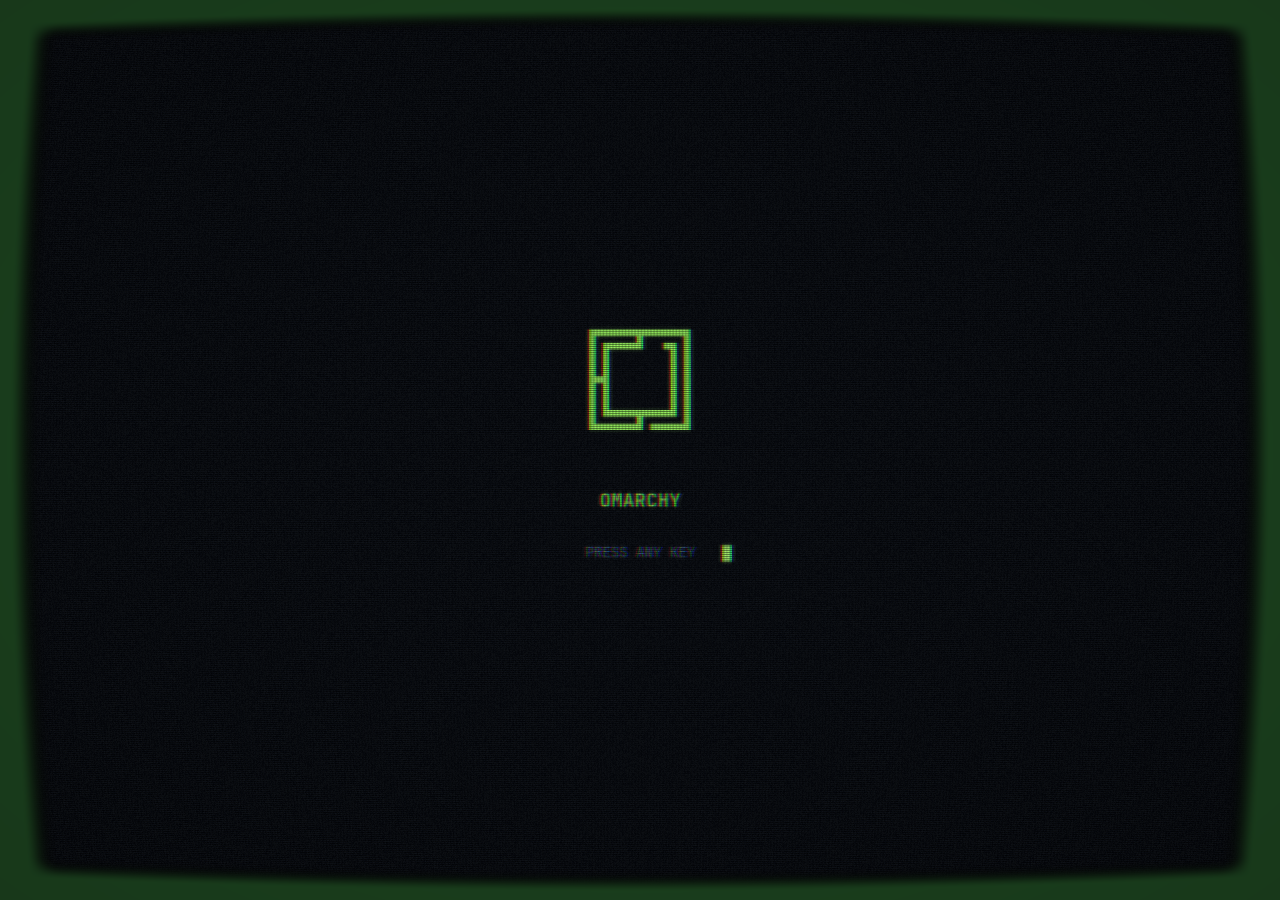
==== index.html @ 2f9d1780 "initial" ====
<!DOCTYPE html>
<!--
  Omarchy CRT boot experiment
  WASM will not load from file:// — serve this folder:

    python3 -m http.server 8765

  then open http://localhost:8765
  Space / click once to boot. Links go to omarchy.org.
-->
<html lang="en">
<head>
  <meta charset="utf-8">
  <meta name="viewport" content="width=device-width, initial-scale=1">
  <title>Omarchy — boot</title>
  <link rel="icon" href="favicon.png">
  <style>
    @font-face {
      font-family: "JetBrains Mono";
      src: url("JetBrainsMono-Regular.woff2") format("woff2");
      font-weight: 400;
      font-display: block;
    }
    @font-face {
      font-family: "JetBrains Mono";
      src: url("JetBrainsMono-Bold.woff2") format("woff2");
      font-weight: 700;
      font-display: block;
    }
    html, body {
      margin: 0;
      height: 100%;
      background: #05060a;
      overflow: hidden;
      font-family: "JetBrains Mono", ui-monospace, monospace;
    }
    canvas#crt {
      display: block;
      width: 100%;
      height: 100%;
      cursor: pointer;
    }
    canvas#crt.is-ready {
      cursor: default;
    }
    canvas#crt.is-hot {
      cursor: pointer;
    }
    canvas#crt.is-watching {
      pointer-events: none;
    }
    #tube {
      position: absolute;
      border: 0;
      z-index: 0;
      display: none;
      background: #000;
    }
    body {
      position: relative;
    }
    canvas#crt {
      position: absolute;
      inset: 0;
      z-index: 1;
    }
    #offscreen {
      position: absolute;
      width: 972px;
      height: 240px;
      left: -9999px;
      top: 0;
      overflow: hidden;
    }
    #a11y {
      position: absolute;
      width: 1px;
      height: 1px;
      overflow: hidden;
      clip: rect(0 0 0 0);
    }
    #back {
      display: none;
      position: absolute;
      z-index: 3;
      margin: 0;
      padding: 0;
      border: 0;
      background: none;
      opacity: 0;
      cursor: pointer;
    }
    #back.is-on {
      display: block;
    }
  </style>
</head>
<body>
  <iframe id="tube" title="Omarchy video" allow="autoplay; encrypted-media; picture-in-picture" allowfullscreen></iframe>
  <canvas id="crt"></canvas>
  <button id="back" type="button" aria-label="back"></button>
  <div id="offscreen"><canvas id="etch"></canvas></div>
  <nav id="a11y" aria-label="Omarchy">
    <a href="https://omarchy.org/news/2026/08/omacom-foundation-launches-with-8-million">Omacom Foundation launches with $10 million</a>
    <a href="https://dhh.dk">DHH</a>
    <a href="https://omarchy.org/manual/">manual/</a>
    <a href="https://iso.omarchy.org/omarchy-4.0.1.iso">iso</a>
    <a href="https://omarchyplugins.com/">plugins/</a>
    <a href="https://github.com/omacom/omarchy">github</a>
    <a href="https://omarchy.org/security/">security/</a>
    <a href="https://omarchy.org/news/">news/</a>
    <a href="https://omarchy.org/teams/">teams/</a>
    <a href="https://omarchy.org/patrons/">patrons/</a>
    <a href="https://omarchy.org/sponsorships/">sponsorships/</a>
    <a href="https://omarchy.org/air/">air/</a>
    <a href="https://discord.gg/tXFUdasqhY">discord</a>
    <a href="https://omarchy.org/meetups/">meetups/</a>
    <a href="https://omarchy.org/workstations/">workstations/</a>
    <a href="https://supply.37signals.com/collections/omarchy">merch</a>
    <a href="https://www.youtube.com/watch?v=F7fe9pa8OeE">intro.mp4</a>
    <a href="https://www.youtube.com/watch?v=9SDkU5VDQEQ">networkchuck.mp4</a>
    <a href="mailto:david@omarchy.org">david@omarchy.org</a>
    <a href="https://37signals.com">37signals</a>
    <a href="https://basecamp.com">basecamp</a>
    <a href="https://hey.com">hey</a>
    <a href="https://www.cloudflare.com">cloudflare</a>
  </nav>
  <script type="module">
    const GREEN = "#9ece6a";
    const MATRIX = "#00ff41";
    const CYAN = "#7dcfff";
    const PAPER = "#c0caf5";
    const DIM = "#565f89";
    const BG = "#0b0d14";
    const ETCH_W = 972;
    const ETCH_H = 240;

    const WORDMARK = [
      "                 ▄▄▄",
      " ▄█████▄    ▄███████████▄    ▄███████   ▄███████   ▄███████   ▄█   █▄    ▄█   █▄",
      "███   ███  ███   ███   ███  ███   ███  ███   ███  ███   ███  ███   ███  ███   ███",
      "███   ███  ███   ███   ███  ███   ███  ███   ███  ███   █▀   ███   ███  ███   ███",
      "███   ███  ███   ███   ███ ▄███▄▄▄███ ▄███▄▄▄██▀  ███       ▄███▄▄▄███▄ ███▄▄▄███",
      "███   ███  ███   ███   ███ ▀███▀▀▀███ ▀███▀▀▀▀    ███      ▀▀███▀▀▀███  ▀▀▀▀▀▀███",
      "███   ███  ███   ███   ███  ███   ███ ██████████  ███   █▄   ███   ███  ▄██   ███",
      "███   ███  ███   ███   ███  ███   ███  ███   ███  ███   ███  ███   ███  ███   ███",
      " ▀█████▀    ▀█   ███   █▀   ███   █▀   ███   ███  ███████▀   ███   █▀    ▀█████▀",
      "                                       ███   █▀",
    ].join("\n");

    const POST_LINES = [
      { text: "OmarchyBIOS 4.01  /  Omacom Energy Star Ally", color: GREEN },
      { text: "Copyright (C) 2026 Omacom Foundation", color: DIM },
      { text: "", color: GREEN },
      { text: "CPU  Hyprland tiling core            120Hz", color: PAPER },
      { text: "MEM  counting...", color: PAPER, mem: true },
      { text: "VGA  Tokyo Night phosphor", color: PAPER },
      { text: "ROM  laseretch.wasm                  OK", color: CYAN },
      { text: "DSK  omarchy-4.0.1.iso               OK", color: PAPER },
    ];

    // Site order, ls spelling: directories get a trailing slash.
    const LINKS = [
      { name: "manual/", href: "https://omarchy.org/manual/" },
      { name: "iso", href: "https://iso.omarchy.org/omarchy-4.0.1.iso" },
      { name: "plugins/", href: "https://omarchyplugins.com/" },
      { name: "github", href: "https://github.com/omacom/omarchy" },
      { name: "security/", href: "https://omarchy.org/security/" },
      { name: "news/", href: "https://omarchy.org/news/" },
      { name: "teams/", href: "https://omarchy.org/teams/" },
      { name: "patrons/", href: "https://omarchy.org/patrons/" },
      { name: "sponsorships/", href: "https://omarchy.org/sponsorships/" },
      { name: "air/", href: "https://omarchy.org/air/" },
      { name: "discord", href: "https://discord.gg/tXFUdasqhY" },
      { name: "meetups/", href: "https://omarchy.org/meetups/" },
      { name: "workstations/", href: "https://omarchy.org/workstations/" },
      { name: "merch", href: "https://supply.37signals.com/collections/omarchy" },
    ];

    const FOOT = [
      { name: "david@omarchy.org", href: "mailto:david@omarchy.org" },
      { name: "37signals", href: "https://37signals.com" },
      { name: "basecamp", href: "https://basecamp.com" },
      { name: "hey", href: "https://hey.com" },
      { name: "cloudflare", href: "https://www.cloudflare.com" },
    ];

    const NEWS = {
      name: "# omacom-foundation.txt",
      href: "https://omarchy.org/news/2026/08/omacom-foundation-launches-with-8-million",
    };
    const DHH = { name: "dhh", href: "https://dhh.dk" };

    const VIDEOS = [
      {
        name: "intro.mp4",
        youtube: "F7fe9pa8OeE",
        title: "Omarchy introduction",
        poster: "video/omarchy-quattro.webp",
      },
      {
        name: "networkchuck.mp4",
        youtube: "9SDkU5VDQEQ",
        title: "You need to switch to Linux RIGHT NOW!!",
        poster: "video/networkchuck.webp",
      },
    ];

    const crtCanvas = document.getElementById("crt");
    const tube = document.getElementById("tube");
    const backBtn = document.getElementById("back");
    const etchCanvas = document.getElementById("etch");
    const scene = document.createElement("canvas");
    scene.width = 960;
    scene.height = 720;
    const ctx = scene.getContext("2d");

    const gl = crtCanvas.getContext("webgl2", { antialias: false, alpha: true, premultipliedAlpha: false });
    if (!gl) throw new Error("WebGL2 is required for this experiment");

    const logo = new Image();
    logo.src = "favicon.png";

    let wasmBytes = null;
    let CanvasPlayback = null;
    let playback = null;
    let etchReady = false;
    let etchStarted = false;
    let etchDone = false;
    let assetsReady = false;
    let audio = null;
    let logoBeeped = false;
    let menuLive = false;
    let hover = null;
    let hits = [];
    let markBottom = 0;
    let playing = null;
    let backHot = false;
    const posters = {};
    for (const vid of VIDEOS) {
      const img = new Image();
      img.src = vid.poster;
      posters[vid.name] = img;
    }
    const mouse = { x: -1, y: -1 };

    const boot = {
      started: false,
      t0: 0,
      mem: 0,
      postLines: 0,
      lastBeepLine: -1,
    };

    function now() {
      return performance.now() / 1000;
    }

    function bootTime() {
      return boot.started ? now() - boot.t0 : -1;
    }

    function lerp(a, b, t) {
      return a + (b - a) * t;
    }

    function clamp(v, a, b) {
      return Math.max(a, Math.min(b, v));
    }

    function ease(t) {
      return t * t * (3 - 2 * t);
    }

    function beep(freq, dur, gain = 0.035) {
      if (!audio) return;
      const t = audio.currentTime;
      const osc = audio.createOscillator();
      const amp = audio.createGain();
      osc.type = "square";
      osc.frequency.value = freq;
      amp.gain.setValueAtTime(gain, t);
      amp.gain.exponentialRampToValueAtTime(0.0001, t + dur);
      osc.connect(amp).connect(audio.destination);
      osc.start(t);
      osc.stop(t + dur);
    }

    // Old shader used 1.18 / 1.22 zoom (~8–9% inset). Pull that in by ~25px
    // on a typical desktop, and keep a floor so phones don't clip the curve.
    function crtZoom() {
      const w = Math.max(1, crtCanvas.clientWidth);
      const h = Math.max(1, crtCanvas.clientHeight);
      const mx = clamp(16 / w, 0.018, 0.04);
      const my = clamp(14 / h, 0.02, 0.048);
      return {
        zx: 1 / (1 - 2 * mx),
        zy: 1 / (1 - 2 * my),
        barrel: h < 480 ? 0.11 : 0.14,
      };
    }

    function fitScene() {
      const cw = Math.max(1, crtCanvas.clientWidth);
      const ch = Math.max(1, crtCanvas.clientHeight);
      const aspect = cw / ch;
      let w;
      let h;
      if (aspect >= 1.35) {
        h = clamp(ch, 390, 820);
        w = Math.round(h * aspect);
        if (w > 1520) {
          w = 1520;
          h = Math.round(w / aspect);
        }
      } else if (aspect <= 0.82) {
        w = clamp(cw, 360, 760);
        h = Math.round(w / aspect);
        if (h > 1400) {
          h = 1400;
          w = Math.round(h * aspect);
        }
      } else {
        w = 960;
        h = Math.round(w / aspect);
      }
      w = Math.max(360, Math.round(w));
      h = Math.max(360, Math.round(h));
      if (scene.width !== w || scene.height !== h) {
        scene.width = w;
        scene.height = h;
      }
    }

    function screenToScene(clientX, clientY) {
      const rect = crtCanvas.getBoundingClientRect();
      const uvx = (clientX - rect.left) / rect.width;
      const uvy = (clientY - rect.top) / rect.height;
      const z = crtZoom();
      let px = (uvx - 0.5) * z.zx;
      let py = (uvy - 0.5) * z.zy;
      const r2 = px * px + py * py;
      px *= 1 + z.barrel * r2;
      py *= 1 + z.barrel * r2;
      const sx = px + 0.5;
      const sy = py + 0.5;
      if (sx < 0 || sx > 1 || sy < 0 || sy > 1) return null;
      return { x: sx * scene.width, y: sy * scene.height };
    }

    function hitAt(pt) {
      if (!pt || !menuLive) return null;
      for (const item of hits) {
        if (pt.x >= item.x && pt.x <= item.x + item.w && pt.y >= item.y && pt.y <= item.y + item.h) {
          return item;
        }
      }
      return null;
    }

    async function loadCanvasPlayback() {
      const url = new URL("./wte/wte-canvas.js", import.meta.url);
      const response = await fetch(url);
      const source = await response.text();
      const spec = source.match(/from["'](\.\/assets\/playback-[A-Za-z0-9_-]+\.js)["']/);
      const mod = await import(new URL(spec[1], response.url).href);
      for (const value of Object.values(mod)) {
        if (typeof value === "function" && value.prototype?.restart && value.prototype?.stop) {
          return value;
        }
      }
      throw new Error("CanvasPlayback not found");
    }

    async function loadAssets() {
      const [bytes, Playback] = await Promise.all([
        fetch("./wte/laseretch.wasm").then((r) => {
          if (!r.ok) throw new Error("wasm " + r.status);
          return r.arrayBuffer();
        }),
        loadCanvasPlayback(),
        document.fonts.ready.catch(() => {}),
        logo.decode().catch(() => {}),
      ]);
      wasmBytes = bytes;
      CanvasPlayback = Playback;
      assetsReady = true;
    }

    function startEtch() {
      if (etchStarted || !CanvasPlayback) return;
      etchStarted = true;
      playback = new CanvasPlayback({
        canvas: etchCanvas,
        width: () => ETCH_W,
        height: () => ETCH_H,
        connected: () => true,
        input: () => WORDMARK,
        effect: () => "laseretch",
        wasmUrl: () => wasmBytes,
        onFinished() {
          etchDone = true;
        },
        frameRate: () => 120,
      });
      playback.restart().then(() => {
        etchReady = true;
      }).catch(() => {
        etchDone = true;
      });
    }

    function startBoot() {
      if (!assetsReady || boot.started) return;
      if (!audio) audio = new AudioContext();
      audio.resume();
      boot.started = true;
      boot.t0 = now();
      boot.mem = 0;
      boot.postLines = 0;
      boot.lastBeepLine = -1;
      beep(90, 0.09, 0.05);
      setTimeout(() => beep(55, 0.12, 0.03), 80);
    }

    function drawBlockCursor(afterX, midY, fontPx) {
      if (Math.floor(now() * 2) % 2 !== 0) return;
      const bw = Math.max(7, Math.round(fontPx * 0.58));
      const bh = Math.max(10, Math.round(fontPx * 0.9));
      ctx.fillRect(afterX + 3, midY - bh * 0.5, bw, bh);
    }

    function sameHit(a, b) {
      return a && b && a.name === b.name && a.href === b.href && a.youtube === b.youtube && a.action === b.action;
    }

    function placeTube() {
      const z = crtZoom();
      const w = crtCanvas.clientWidth;
      const h = crtCanvas.clientHeight;
      const iw = w / z.zx;
      const ih = h / z.zy;
      const left = (w - iw) / 2;
      const top = (h - ih) / 2;
      tube.style.left = `${left}px`;
      tube.style.top = `${top}px`;
      tube.style.width = `${iw}px`;
      tube.style.height = `${ih}px`;
      // Invisible hit target over the canvas-drawn "omarchy $ back" prompt.
      backBtn.style.left = `${left + iw * 0.07}px`;
      backBtn.style.top = `${top + ih * 0.012}px`;
      backBtn.style.width = `${Math.min(iw * 0.4, 260)}px`;
      backBtn.style.height = `${ih * 0.075}px`;
    }

    function playVideo(item) {
      playing = item;
      placeTube();
      tube.src = `https://www.youtube-nocookie.com/embed/${encodeURIComponent(item.youtube)}?autoplay=1&rel=0&modestbranding=1&playsinline=1`;
      tube.style.display = "block";
      backBtn.classList.add("is-on");
      crtCanvas.classList.add("is-watching");
      beep(660, 0.05, 0.03);
    }

    function stopVideo() {
      if (!playing) return;
      playing = null;
      tube.src = "";
      tube.style.display = "none";
      backBtn.classList.remove("is-on");
      backHot = false;
      crtCanvas.classList.remove("is-watching");
    }

    function activate(item) {
      if (!item) return;
      if (item.youtube) {
        playVideo(item);
        return;
      }
      if (item.href) window.location.href = item.href;
    }

    function drawGate() {
      const w = scene.width;
      const h = scene.height;
      ctx.fillStyle = BG;
      ctx.fillRect(0, 0, w, h);
      ctx.textAlign = "center";
      ctx.textBaseline = "middle";
      if (logo.complete && logo.naturalWidth) {
        const s = Math.min(96, h * 0.16);
        ctx.drawImage(logo, (w - s) / 2, h * 0.36, s, s);
      }
      ctx.fillStyle = GREEN;
      ctx.font = "700 18px 'JetBrains Mono', monospace";
      ctx.fillText("OMARCHY", w / 2, h * 0.56);
      ctx.fillStyle = DIM;
      ctx.font = "400 14px 'JetBrains Mono', monospace";
      ctx.fillText(assetsReady ? "PRESS ANY KEY" : "LOADING ROM…", w / 2, h * 0.62);
      if (assetsReady && Math.floor(now() * 2) % 2 === 0) {
        ctx.fillStyle = GREEN;
        ctx.fillRect(w / 2 + 78, h * 0.62 - 8, 9, 16);
      }
    }

    function drawPost(t) {
      const start = 0.45;
      const shown = clamp(Math.floor((t - start) / 0.18) + 1, 0, POST_LINES.length);
      boot.postLines = shown;
      if (shown > 0 && shown !== boot.lastBeepLine) {
        boot.lastBeepLine = shown;
        beep(1400 + shown * 40, 0.025, 0.02);
      }

      if (shown >= 5) {
        boot.mem = Math.min(65536, Math.floor((t - start - 0.18 * 4) * 90000));
        if (boot.mem < 0) boot.mem = 0;
      }

      const fade = 1 - ease(clamp((t - 1.75) / 0.28, 0, 1));
      if (fade <= 0) return;

      ctx.save();
      ctx.globalAlpha = fade;
      ctx.textAlign = "left";
      ctx.textBaseline = "top";
      ctx.font = "400 16px 'JetBrains Mono', monospace";
      let y = scene.height * 0.08;
      for (let i = 0; i < shown; i++) {
        const line = POST_LINES[i];
        let text = line.text;
        if (line.mem) {
          const k = String(boot.mem).padStart(5, "0");
          text = boot.mem >= 65536 ? "MEM  65536K OK" : `MEM  ${k}K`;
        }
        ctx.fillStyle = line.color;
        ctx.fillText(text, scene.width * 0.07, y);
        y += 26;
      }
      ctx.restore();
    }

    function drawLogo(t) {
      if (!logo.complete || !logo.naturalWidth) return;
      const w = scene.width;
      const h = scene.height;
      const short = h < 540;
      const appear = clamp((t - 2.2) / 1.45, 0, 1);
      if (appear <= 0) return;
      if (appear > 0 && !logoBeeped) {
        logoBeeped = true;
        beep(520, 0.08, 0.04);
      }

      const up = ease(clamp((t - 4.0) / 0.5, 0, 1));
      const settle = ease(clamp((t - 6.9) / 0.55, 0, 1));
      const size = lerp(lerp(Math.min(268, h * 0.38), short ? 64 : 100, up), short ? 44 : 68, settle);
      const cx = w / 2;
      const cy = lerp(lerp(h * 0.46, h * 0.22, up), h * (short ? 0.09 : 0.1), settle);
      const x = cx - size / 2;
      const y = cy - size / 2;

      ctx.save();
      const bands = Math.ceil(size / 8);
      const revealed = Math.ceil(bands * ease(appear));
      ctx.beginPath();
      ctx.rect(x, y, size, revealed * 8);
      ctx.clip();
      ctx.drawImage(logo, x, y, size, size);
      ctx.restore();

      if (appear < 1) {
        const beamY = y + revealed * 8;
        ctx.fillStyle = "rgba(158, 206, 106, 0.85)";
        ctx.fillRect(x, beamY - 2, size, 3);
        ctx.fillStyle = "rgba(125, 207, 255, 0.25)";
        ctx.fillRect(x, beamY - 6, size, 10);
      }
    }

    function drawEtch(t) {
      if (t < 4.15) return;
      if (!etchStarted) startEtch();
      const fade = ease(clamp((t - 4.2) / 0.35, 0, 1));
      if (fade <= 0) return;

      const w = scene.width;
      const h = scene.height;
      const short = h < 540;
      const settle = ease(clamp((t - 6.9) / 0.55, 0, 1));
      const markW = lerp(Math.min(880, w * 0.92), Math.min(w * (short ? 0.64 : 0.7), short ? 480 : 620), settle);
      const markH = (markW / ETCH_W) * ETCH_H;
      const x = (w - markW) / 2;
      const y = lerp(h * 0.34, h * (short ? 0.13 : 0.155), settle);
      markBottom = y + markH;

      ctx.save();
      ctx.globalAlpha = fade;
      ctx.globalCompositeOperation = "screen";
      if (etchReady) {
        ctx.drawImage(etchCanvas, x, y, markW, markH);
      } else if (etchDone) {
        ctx.fillStyle = GREEN;
        ctx.font = "400 11px 'JetBrains Mono', monospace";
        ctx.textAlign = "left";
        ctx.textBaseline = "top";
        const lines = WORDMARK.split("\n");
        for (let i = 0; i < lines.length; i++) {
          ctx.fillText(lines[i], w * 0.06, y + i * 16);
        }
      }
      ctx.restore();

      if (t > 6.9 && !menuLive) {
        menuLive = true;
        beep(880, 0.07, 0.03);
        setTimeout(() => beep(1175, 0.12, 0.03), 90);
        crtCanvas.classList.add("is-ready");
      }
    }

    function layoutListing() {
      const w = scene.width;
      const h = scene.height;
      const short = h < 540;
      const wide = w / h > 1.55;
      const files = LINKS;
      const cols = short && wide ? 5 : w < 560 ? 2 : w < 900 ? 3 : 4;
      const rows = Math.ceil(files.length / cols);
      const font = short ? 13 : 16;
      const rowH = short ? 20 : 26;
      const top = Math.max(markBottom + (short ? 26 : 38), h * (short ? 0.5 : 0.48));
      const left = w * 0.08;
      const colW = (w * 0.84) / cols;
      const items = [];

      // ls is column-major
      for (let i = 0; i < files.length; i++) {
        const col = Math.floor(i / rows);
        const row = i % rows;
        if (col >= cols) continue;
        items.push({
          ...files[i],
          x: left + col * colW,
          y: top + row * rowH,
          w: colW,
          h: rowH,
          font,
          kind: "ls",
        });
      }

      const newsFont = short ? 12 : 13;
      ctx.font = `${newsFont}px "JetBrains Mono", monospace`;
      items.push({
        ...NEWS,
        x: w * 0.08,
        y: h * 0.035,
        w: ctx.measureText(NEWS.name).width + 16,
        h: 22,
        font: newsFont,
        kind: "news",
      });

      const footY = h - (short ? 28 : 36);
      const footFont = short ? 11 : 12;
      ctx.font = `${footFont}px "JetBrains Mono", monospace`;
      let fx = w * 0.08;
      for (const item of FOOT) {
        const tw = ctx.measureText(item.name).width + 16;
        items.push({
          ...item,
          x: fx,
          y: footY,
          w: tw,
          h: 18,
          font: footFont,
          kind: "foot",
        });
        fx += tw;
      }

      const tagFont = short ? 13 : 15;
      const tagMid = top - (short ? 36 : 44);
      const tagH = short ? 20 : 22;
      ctx.font = `${tagFont}px "JetBrains Mono", monospace`;
      const prefixW = ctx.measureText("Beautiful, Fun & Opinionated Linux by ").width;
      items.push({
        ...DHH,
        x: w * 0.08 + prefixW,
        y: tagMid - tagH * 0.5,
        w: ctx.measureText("dhh").width + 16,
        h: tagH,
        font: tagFont,
        kind: "tag",
      });

      const listBottom = top + rows * rowH;
      const footReserve = short ? 40 : 48;
      const thumbGap = short ? 10 : 16;
      const labelH = short ? 16 : 20;
      let thumbH = h - footReserve - listBottom - thumbGap - labelH - 8;
      thumbH = clamp(thumbH, short ? 52 : 70, short ? 108 : 148);
      let thumbW = thumbH * (16 / 9);
      if (thumbW * 2 + 18 > w * 0.84) {
        thumbW = (w * 0.84 - 18) / 2;
        thumbH = thumbW * (9 / 16);
      }
      const thumbsX = (w - (thumbW * 2 + 18)) / 2;
      const thumbsY = listBottom + thumbGap;
      for (let i = 0; i < VIDEOS.length; i++) {
        items.push({
          ...VIDEOS[i],
          x: thumbsX + i * (thumbW + 18),
          y: thumbsY,
          w: thumbW,
          h: thumbH + labelH,
          thumbH,
          font: short ? 12 : 14,
          kind: "thumb",
        });
      }

      return { items, top, font, short };
    }

    function drawListing(t) {
      const fade = ease(clamp((t - 6.95) / 0.45, 0, 1));
      if (fade <= 0) {
        hits = [];
        return;
      }
      const layout = layoutListing();
      hits = layout.items;
      const w = scene.width;

      ctx.save();
      ctx.globalAlpha = fade;

      ctx.fillStyle = DIM;
      ctx.font = `${layout.font}px "JetBrains Mono", monospace`;
      ctx.textAlign = "left";
      ctx.textBaseline = "middle";
      ctx.fillText("omarchy $ ls", w * 0.08, layout.top - (layout.short ? 18 : 22));

      ctx.fillStyle = PAPER;
      ctx.font = `${layout.short ? 13 : 15}px "JetBrains Mono", monospace`;
      ctx.fillText("Beautiful, Fun & Opinionated Linux by ", w * 0.08, layout.top - (layout.short ? 36 : 44));

      for (const item of layout.items) {
        const on = sameHit(hover, item);
        if (item.kind === "ls") {
          ctx.font = `${item.font}px "JetBrains Mono", monospace`;
          ctx.textBaseline = "middle";
          if (on) {
            ctx.fillStyle = "rgba(0, 255, 65, 0.12)";
            ctx.fillRect(item.x - 6, item.y, item.w, item.h);
            ctx.fillStyle = MATRIX;
            ctx.fillText("> " + item.name, item.x, item.y + item.h * 0.5);
          } else {
            ctx.fillStyle = GREEN;
            ctx.fillText("  " + item.name, item.x, item.y + item.h * 0.5);
          }
        } else if (item.kind === "news") {
          ctx.font = `${item.font}px "JetBrains Mono", monospace`;
          ctx.textBaseline = "middle";
          ctx.fillStyle = on ? MATRIX : CYAN;
          ctx.fillText(item.name, item.x, item.y + item.h * 0.5);
          if (on) drawBlockCursor(item.x + ctx.measureText(item.name).width, item.y + item.h * 0.5, item.font);
        } else if (item.kind === "tag") {
          ctx.font = `${item.font}px "JetBrains Mono", monospace`;
          ctx.textBaseline = "middle";
          ctx.fillStyle = on ? MATRIX : CYAN;
          ctx.fillText("dhh", item.x, item.y + item.h * 0.5);
          if (on) drawBlockCursor(item.x + ctx.measureText("dhh").width, item.y + item.h * 0.5, item.font);
        } else if (item.kind === "thumb") {
          const poster = posters[item.name];
          ctx.fillStyle = "#05060a";
          ctx.fillRect(item.x, item.y, item.w, item.thumbH);
          if (poster && poster.complete && poster.naturalWidth) {
            ctx.drawImage(poster, item.x + 1, item.y + 1, item.w - 2, item.thumbH - 2);
          }
          ctx.strokeStyle = on ? MATRIX : GREEN;
          ctx.lineWidth = on ? 2 : 1;
          ctx.strokeRect(item.x + 0.5, item.y + 0.5, item.w - 1, item.thumbH - 1);
          // Play triangle — same idea as omarchy.org's video facades
          const cx = item.x + item.w * 0.5;
          const cy = item.y + item.thumbH * 0.5;
          const s = Math.min(item.w, item.thumbH) * 0.16;
          ctx.beginPath();
          ctx.arc(cx, cy, s * 1.55, 0, Math.PI * 2);
          ctx.fillStyle = "rgba(11, 13, 20, 0.55)";
          ctx.fill();
          ctx.beginPath();
          ctx.moveTo(cx - s * 0.45, cy - s);
          ctx.lineTo(cx - s * 0.45, cy + s);
          ctx.lineTo(cx + s * 0.85, cy);
          ctx.closePath();
          ctx.fillStyle = on ? MATRIX : GREEN;
          ctx.fill();
          ctx.font = `${item.font}px "JetBrains Mono", monospace`;
          ctx.textBaseline = "top";
          ctx.fillStyle = on ? MATRIX : GREEN;
          ctx.fillText(item.name, item.x, item.y + item.thumbH + 4);
          if (on) {
            const mid = item.y + item.thumbH + 4 + item.font * 0.5;
            drawBlockCursor(item.x + ctx.measureText(item.name).width, mid, item.font);
          }
        } else if (item.kind === "foot") {
          ctx.font = `${item.font}px "JetBrains Mono", monospace`;
          ctx.textBaseline = "middle";
          ctx.fillStyle = on ? MATRIX : DIM;
          ctx.fillText(item.name, item.x, item.y + item.h * 0.5);
          if (on) drawBlockCursor(item.x + ctx.measureText(item.name).width, item.y + item.h * 0.5, item.font);
        }
      }
      ctx.restore();
    }

    function drawPlayer() {
      const w = scene.width;
      const h = scene.height;
      ctx.fillStyle = BG;
      ctx.fillRect(0, 0, w, h);
      const poster = posters[playing.name];
      if (poster && poster.complete && poster.naturalWidth) {
        const padX = w * 0.08;
        const padY = h * 0.12;
        ctx.drawImage(poster, padX, padY, w - padX * 2, h - padY * 2);
      }
      ctx.fillStyle = "rgba(11, 13, 20, 0.72)";
      ctx.fillRect(0, 0, w, h * 0.09);
      ctx.fillRect(0, h * 0.91, w, h * 0.09);
      ctx.font = "400 15px 'JetBrains Mono', monospace";
      ctx.textAlign = "left";
      ctx.textBaseline = "middle";
      ctx.fillStyle = backHot ? MATRIX : GREEN;
      const backLabel = "omarchy $ back";
      ctx.fillText(backLabel, w * 0.07, h * 0.045);
      if (backHot) drawBlockCursor(w * 0.07 + ctx.measureText(backLabel).width, h * 0.045, 15);
      ctx.fillStyle = DIM;
      ctx.font = "400 13px 'JetBrains Mono', monospace";
      ctx.fillText(playing.name, w * 0.07, h * 0.955);
      ctx.textAlign = "right";
      ctx.fillText(playing.title, w * 0.93, h * 0.955);
    }

    function drawScene(t) {
      ctx.fillStyle = BG;
      ctx.fillRect(0, 0, scene.width, scene.height);

      if (playing) {
        drawPlayer();
        hits = [];
        return;
      }

      if (!boot.started) {
        drawGate();
        return;
      }

      drawPost(t);
      drawLogo(t);
      drawEtch(t);
      drawListing(t);

      if (t > 2) {
        ctx.globalAlpha = 0.4;
        ctx.fillStyle = DIM;
        ctx.font = "400 11px 'JetBrains Mono', monospace";
        ctx.textAlign = "right";
        ctx.textBaseline = "bottom";
        ctx.fillText("4.0.1", scene.width - 18, scene.height - 10);
        ctx.globalAlpha = 1;
      }
    }

    const vertSrc = `#version 300 es
      in vec2 aPos;
      out vec2 vUv;
      void main() {
        vUv = aPos * 0.5 + 0.5;
        vUv.y = 1.0 - vUv.y;
        gl_Position = vec4(aPos, 0.0, 1.0);
      }
    `;

    const fragSrc = `#version 300 es
      precision highp float;
      uniform sampler2D uTex;
      uniform vec2 uRes;
      uniform float uTime;
      uniform float uPower;
      uniform float uRoll;
      uniform vec2 uZoom;
      uniform float uBarrel;
      uniform vec4 uHover;
      uniform float uHoverOn;
      uniform float uVideo;
      in vec2 vUv;
      out vec4 fragColor;

      float hash(vec2 p) {
        return fract(sin(dot(p, vec2(127.1, 311.7))) * 43758.5453);
      }

      void main() {
        vec2 uv = vUv;
        vec2 p = (uv - 0.5) * uZoom;
        float r2 = dot(p, p);
        p *= 1.0 + uBarrel * r2;
        p.y += uRoll * 0.08 * sin(uTime * 40.0 + p.x * 8.0);
        vec2 suv = p + 0.5;

        float mask = smoothstep(-0.03, 0.0, suv.x) * smoothstep(-0.03, 0.0, suv.y)
                   * smoothstep(-0.03, 0.0, 1.0 - suv.x) * smoothstep(-0.03, 0.0, 1.0 - suv.y);

        float ca = 0.0015 + r2 * 0.005;
        vec3 col = vec3(
          texture(uTex, suv + vec2(ca, 0.0)).r,
          texture(uTex, suv).g,
          texture(uTex, suv - vec2(ca, 0.0)).b
        );

        vec3 bloom =
          texture(uTex, suv + vec2(0.003, 0.0)).rgb +
          texture(uTex, suv - vec2(0.003, 0.0)).rgb +
          texture(uTex, suv + vec2(0.0, 0.003)).rgb +
          texture(uTex, suv - vec2(0.0, 0.003)).rgb;
        col += bloom * 0.11;

        if (uHoverOn > 0.01) {
          float hx = abs(suv.x - (uHover.x + uHover.z * 0.5)) / max(uHover.z * 0.5, 0.001);
          float hy = abs(suv.y - (uHover.y + uHover.w * 0.5)) / max(uHover.w * 0.5, 0.001);
          float band = 1.0 - smoothstep(0.7, 1.35, max(hx, hy));
          float pulse = 0.55 + 0.45 * sin(uTime * 18.0);
          col += vec3(0.05, 1.0, 0.22) * band * uHoverOn * 0.22 * pulse;
          col += bloom * band * uHoverOn * 0.16;
        }

        float scan = 0.78 + 0.22 * sin(suv.y * uRes.y * 3.14159265);
        float grille = 0.90 + 0.10 * sin(suv.x * uRes.x * 2.094);
        col *= scan * grille;
        col *= 1.0 - r2 * 0.38;

        float n = hash(suv + fract(uTime * 13.7));
        col += (n - 0.5) * 0.04;
        col = mix(col * vec3(0.88, 1.06, 0.88), col, 0.5);
        col *= uPower * mask;

        vec3 bezel = vec3(0.02, 0.022, 0.03);
        float rim = smoothstep(0.12, 0.0, min(min(suv.x, 1.0 - suv.x), min(suv.y, 1.0 - suv.y)));
        bezel += vec3(0.08, 0.22, 0.08) * rim * uPower * (1.0 - mask);
        bezel += vec3(0.03, 0.08, 0.03) * uPower * (1.0 - mask) * exp(-r2 * 2.4);

        vec3 outc = mix(bezel, col, mask);
        float alpha = 1.0;
        if (uVideo > 0.5) {
          // Keep the mplayer chrome; only the middle of the tube is a glass hole.
          float hole = smoothstep(0.10, 0.14, suv.y) * smoothstep(0.10, 0.14, 1.0 - suv.y)
                     * smoothstep(0.03, 0.07, suv.x) * smoothstep(0.03, 0.07, 1.0 - suv.x);
          float glass = 0.07 + (1.0 - scan) * 0.1 + r2 * 0.08;
          vec3 tint = vec3(0.1, 0.16, 0.1) * scan;
          outc = mix(bezel, mix(col, tint, hole), mask);
          alpha = mix(1.0, mix(1.0, glass, hole), mask);
        }
        fragColor = vec4(outc, alpha);
      }
    `;

    function compile(type, src) {
      const sh = gl.createShader(type);
      gl.shaderSource(sh, src);
      gl.compileShader(sh);
      if (!gl.getShaderParameter(sh, gl.COMPILE_STATUS)) {
        throw new Error(gl.getShaderInfoLog(sh));
      }
      return sh;
    }

    const program = gl.createProgram();
    gl.attachShader(program, compile(gl.VERTEX_SHADER, vertSrc));
    gl.attachShader(program, compile(gl.FRAGMENT_SHADER, fragSrc));
    gl.linkProgram(program);
    if (!gl.getProgramParameter(program, gl.LINK_STATUS)) {
      throw new Error(gl.getProgramInfoLog(program));
    }
    gl.useProgram(program);
    gl.enable(gl.BLEND);
    gl.blendFunc(gl.SRC_ALPHA, gl.ONE_MINUS_SRC_ALPHA);
    gl.clearColor(0, 0, 0, 0);

    const buf = gl.createBuffer();
    gl.bindBuffer(gl.ARRAY_BUFFER, buf);
    gl.bufferData(gl.ARRAY_BUFFER, new Float32Array([-1, -1, 1, -1, -1, 1, 1, 1]), gl.STATIC_DRAW);
    const loc = gl.getAttribLocation(program, "aPos");
    gl.enableVertexAttribArray(loc);
    gl.vertexAttribPointer(loc, 2, gl.FLOAT, false, 0, 0);

    const tex = gl.createTexture();
    gl.bindTexture(gl.TEXTURE_2D, tex);
    gl.texParameteri(gl.TEXTURE_2D, gl.TEXTURE_MIN_FILTER, gl.LINEAR);
    gl.texParameteri(gl.TEXTURE_2D, gl.TEXTURE_MAG_FILTER, gl.LINEAR);
    gl.texParameteri(gl.TEXTURE_2D, gl.TEXTURE_WRAP_S, gl.CLAMP_TO_EDGE);
    gl.texParameteri(gl.TEXTURE_2D, gl.TEXTURE_WRAP_T, gl.CLAMP_TO_EDGE);

    const uTex = gl.getUniformLocation(program, "uTex");
    const uRes = gl.getUniformLocation(program, "uRes");
    const uTime = gl.getUniformLocation(program, "uTime");
    const uPower = gl.getUniformLocation(program, "uPower");
    const uRoll = gl.getUniformLocation(program, "uRoll");
    const uZoom = gl.getUniformLocation(program, "uZoom");
    const uBarrel = gl.getUniformLocation(program, "uBarrel");
    const uHover = gl.getUniformLocation(program, "uHover");
    const uHoverOn = gl.getUniformLocation(program, "uHoverOn");
    const uVideo = gl.getUniformLocation(program, "uVideo");
    gl.uniform1i(uTex, 0);

    function resize() {
      const dpr = Math.min(window.devicePixelRatio || 1, 2);
      const w = Math.floor(crtCanvas.clientWidth * dpr);
      const h = Math.floor(crtCanvas.clientHeight * dpr);
      if (crtCanvas.width !== w || crtCanvas.height !== h) {
        crtCanvas.width = w;
        crtCanvas.height = h;
        gl.viewport(0, 0, w, h);
      }
      fitScene();
      if (playing) placeTube();
    }

    function powerAt(t) {
      if (!boot.started) return 0.82;
      if (t < 0.08) return t / 0.08 * 0.15;
      if (t < 0.22) return 2.1;
      if (t < 0.55) return lerp(2.1, 1.0, (t - 0.22) / 0.33);
      return 1.0;
    }

    function frame() {
      resize();
      const t = bootTime();
      hover = hitAt(mouse.x < 0 ? null : mouse);
      crtCanvas.classList.toggle("is-hot", !!hover);
      drawScene(t);

      const z = crtZoom();
      gl.bindTexture(gl.TEXTURE_2D, tex);
      gl.texImage2D(gl.TEXTURE_2D, 0, gl.RGBA, gl.RGBA, gl.UNSIGNED_BYTE, scene);
      gl.uniform2f(uRes, scene.width, scene.height);
      gl.uniform1f(uTime, now());
      gl.uniform1f(uPower, powerAt(t));
      gl.uniform2f(uZoom, z.zx, z.zy);
      gl.uniform1f(uBarrel, z.barrel);
      if (hover && hover.kind === "ls") {
        gl.uniform4f(uHover, hover.x / scene.width, hover.y / scene.height, hover.w / scene.width, hover.h / scene.height);
        gl.uniform1f(uHoverOn, 1);
      } else {
        gl.uniform4f(uHover, 0, 0, 0, 0);
        gl.uniform1f(uHoverOn, 0);
      }
      gl.uniform1f(uVideo, playing ? 1 : 0);
      gl.clear(gl.COLOR_BUFFER_BIT);
      let roll = 0;
      if (boot.started && t < 0.7) roll = 1.0 - t / 0.7;
      else if (boot.started && t >= 1.92 && t < 2.18) roll = 1.0 - (t - 1.92) / 0.26;
      gl.uniform1f(uRoll, roll);
      gl.drawArrays(gl.TRIANGLE_STRIP, 0, 4);
      requestAnimationFrame(frame);
    }

    window.addEventListener("keydown", (e) => {
      if (playing) {
        if (e.key === "q" || e.key === "Q" || e.code === "Escape") {
          e.preventDefault();
          stopVideo();
        }
        return;
      }
      if (!boot.started) {
        if (e.code === "Space") e.preventDefault();
        startBoot();
        return;
      }
      if (!menuLive) return;
      if (e.code === "Enter") activate(hover);
    });

    crtCanvas.addEventListener("mousemove", (e) => {
      const pt = screenToScene(e.clientX, e.clientY);
      if (pt) {
        mouse.x = pt.x;
        mouse.y = pt.y;
      } else {
        mouse.x = -1;
        mouse.y = -1;
      }
    });

    backBtn.addEventListener("click", () => stopVideo());
    backBtn.addEventListener("mouseenter", () => { backHot = true; });
    backBtn.addEventListener("mouseleave", () => { backHot = false; });
    backBtn.addEventListener("focus", () => { backHot = true; });
    backBtn.addEventListener("blur", () => { backHot = false; });

    crtCanvas.addEventListener("click", (e) => {
      if (!boot.started) {
        startBoot();
        return;
      }
      const item = hitAt(screenToScene(e.clientX, e.clientY));
      if (item) activate(item);
    });

    loadAssets().catch((err) => {
      console.error(err);
      assetsReady = true;
    });
    window.__omarchyBoot = {
      start: startBoot,
      time: bootTime,
      get ready() { return assetsReady; },
    };
    frame();
  </script>
</body>
</html>
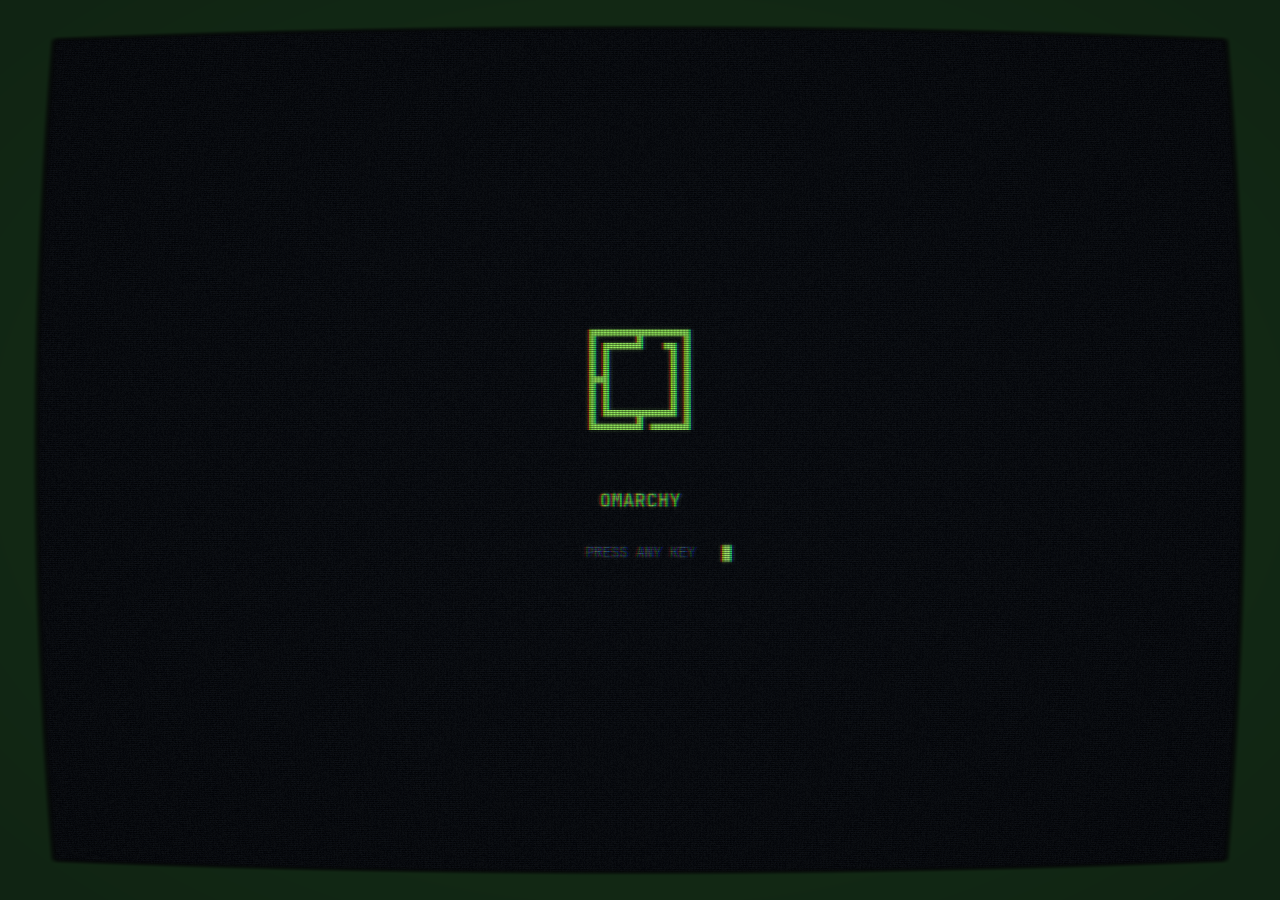
==== commit 6ddb5294: "tweak CRT edges, better mobile" ====
--- a/index.html
+++ b/index.html
@@ -131,6 +131,7 @@
     const CYAN = "#7dcfff";
     const PAPER = "#c0caf5";
     const DIM = "#565f89";
+    const FOOT_INK = "#a9b1d6";
     const BG = "#0b0d14";
     const ETCH_W = 972;
     const ETCH_H = 240;
@@ -625,13 +626,19 @@
       const w = scene.width;
       const h = scene.height;
       const short = h < 540;
+      const narrow = w < 600;
+      const compact = short || narrow;
       const wide = w / h > 1.55;
       const files = LINKS;
       const cols = short && wide ? 5 : w < 560 ? 2 : w < 900 ? 3 : 4;
       const rows = Math.ceil(files.length / cols);
       const font = short ? 13 : 16;
       const rowH = short ? 20 : 26;
-      const top = Math.max(markBottom + (short ? 26 : 38), h * (short ? 0.5 : 0.48));
+      // Room for the tagline + "omarchy $ ls" above the first row.
+      const tagLift = short ? 36 : 44;
+      const top = compact
+        ? markBottom + tagLift + (short ? 16 : 20)
+        : Math.max(markBottom + tagLift + 8, h * 0.48);
       const left = w * 0.08;
       const colW = (w * 0.84) / cols;
       const items = [];
@@ -664,22 +671,49 @@
         kind: "news",
       });
 
-      const footY = h - (short ? 28 : 36);
-      const footFont = short ? 11 : 12;
+      const maxFootW = w * 0.84;
+      const footLeft = w * 0.08;
+      let footFont = short ? 13 : 15;
       ctx.font = `${footFont}px "JetBrains Mono", monospace`;
-      let fx = w * 0.08;
-      for (const item of FOOT) {
-        const tw = ctx.measureText(item.name).width + 16;
-        items.push({
-          ...item,
-          x: fx,
-          y: footY,
-          w: tw,
-          h: 18,
-          font: footFont,
-          kind: "foot",
-        });
-        fx += tw;
+      let footSizes = FOOT.map((item) => ctx.measureText(item.name).width + 16);
+      let longest = Math.max(...footSizes);
+      // Only shrink if a single name still overflows — wrapping is the usual mobile path.
+      while (longest > maxFootW && footFont > 11) {
+        footFont -= 1;
+        ctx.font = `${footFont}px "JetBrains Mono", monospace`;
+        footSizes = FOOT.map((item) => ctx.measureText(item.name).width + 16);
+        longest = Math.max(...footSizes);
+      }
+      const footRows = [[]];
+      let rowW = 0;
+      for (let i = 0; i < FOOT.length; i++) {
+        const tw = footSizes[i];
+        const row = footRows[footRows.length - 1];
+        if (row.length && rowW + tw > maxFootW) {
+          footRows.push([]);
+          rowW = 0;
+        }
+        footRows[footRows.length - 1].push({ item: FOOT[i], tw });
+        rowW += tw;
+      }
+      const footH = footFont + 9;
+      const footPad = short ? 16 : 22;
+      const footBlock = footRows.length * footH;
+      const footTop = h - footPad - footBlock;
+      for (let r = 0; r < footRows.length; r++) {
+        let fx = footLeft;
+        for (const cell of footRows[r]) {
+          items.push({
+            ...cell.item,
+            x: Math.round(fx),
+            y: Math.round(footTop + r * footH),
+            w: cell.tw,
+            h: footH,
+            font: footFont,
+            kind: "foot",
+          });
+          fx += cell.tw;
+        }
       }
 
       const tagFont = short ? 13 : 15;
@@ -698,7 +732,7 @@
       });
 
       const listBottom = top + rows * rowH;
-      const footReserve = short ? 40 : 48;
+      const footReserve = footPad + footBlock + 10;
       const thumbGap = short ? 10 : 16;
       const labelH = short ? 16 : 20;
       let thumbH = h - footReserve - listBottom - thumbGap - labelH - 8;
@@ -811,9 +845,16 @@
         } else if (item.kind === "foot") {
           ctx.font = `${item.font}px "JetBrains Mono", monospace`;
           ctx.textBaseline = "middle";
-          ctx.fillStyle = on ? MATRIX : DIM;
-          ctx.fillText(item.name, item.x, item.y + item.h * 0.5);
-          if (on) drawBlockCursor(item.x + ctx.measureText(item.name).width, item.y + item.h * 0.5, item.font);
+          const fx = Math.round(item.x);
+          const fy = Math.round(item.y + item.h * 0.5);
+          // Dark halo so scanlines and the edge vignette don't eat the glyphs.
+          ctx.lineJoin = "round";
+          ctx.lineWidth = 3;
+          ctx.strokeStyle = "rgba(11, 13, 20, 0.8)";
+          ctx.strokeText(item.name, fx, fy);
+          ctx.fillStyle = on ? MATRIX : FOOT_INK;
+          ctx.fillText(item.name, fx, fy);
+          if (on) drawBlockCursor(fx + ctx.measureText(item.name).width, fy, item.font);
         }
       }
       ctx.restore();
@@ -915,8 +956,8 @@
         p.y += uRoll * 0.08 * sin(uTime * 40.0 + p.x * 8.0);
         vec2 suv = p + 0.5;
 
-        float mask = smoothstep(-0.03, 0.0, suv.x) * smoothstep(-0.03, 0.0, suv.y)
-                   * smoothstep(-0.03, 0.0, 1.0 - suv.x) * smoothstep(-0.03, 0.0, 1.0 - suv.y);
+        float mask = smoothstep(-0.01, 0.0, suv.x) * smoothstep(-0.01, 0.0, suv.y)
+                   * smoothstep(-0.01, 0.0, 1.0 - suv.x) * smoothstep(-0.01, 0.0, 1.0 - suv.y);
 
         float ca = 0.0015 + r2 * 0.005;
         vec3 col = vec3(
@@ -952,8 +993,8 @@
         col *= uPower * mask;
 
         vec3 bezel = vec3(0.02, 0.022, 0.03);
-        float rim = smoothstep(0.12, 0.0, min(min(suv.x, 1.0 - suv.x), min(suv.y, 1.0 - suv.y)));
-        bezel += vec3(0.08, 0.22, 0.08) * rim * uPower * (1.0 - mask);
+        float rim = smoothstep(0.055, 0.0, min(min(suv.x, 1.0 - suv.x), min(suv.y, 1.0 - suv.y)));
+        bezel += vec3(0.08, 0.22, 0.08) * rim * uPower * (1.0 - mask) * 0.55;
         bezel += vec3(0.03, 0.08, 0.03) * uPower * (1.0 - mask) * exp(-r2 * 2.4);
 
         vec3 outc = mix(bezel, col, mask);
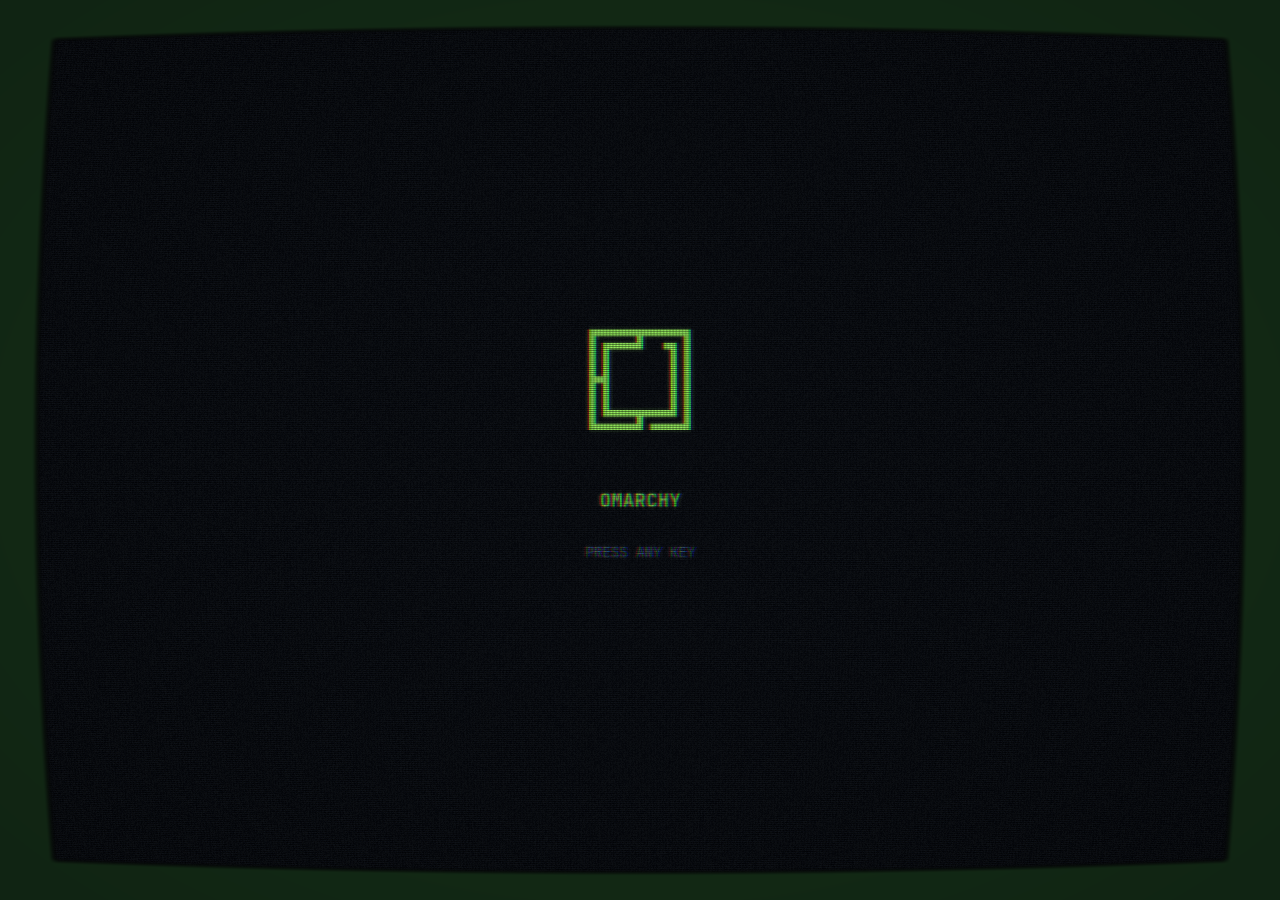
==== commit 992032a7: "Add social card Open Graph / Twitter meta tags plus a 1200x630 screenshot of the booted CRT screen, " ====
--- a/index.html
+++ b/index.html
@@ -14,6 +14,18 @@
   <meta name="viewport" content="width=device-width, initial-scale=1">
   <title>Omarchy — boot</title>
   <link rel="icon" href="favicon.png">
+  <meta name="description" content="Beautiful, Fun &amp; Opinionated Linux by DHH">
+  <meta property="og:site_name" content="Omarchy">
+  <meta property="og:title" content="Omarchy — boot">
+  <meta property="og:description" content="Beautiful, Fun &amp; Opinionated Linux by DHH">
+  <meta property="og:image" content="https://crt.omarchy.org/opengraph.jpg">
+  <meta property="og:url" content="https://crt.omarchy.org">
+  <meta property="og:type" content="website">
+  <meta name="twitter:card" content="summary_large_image">
+  <meta name="twitter:title" content="Omarchy — boot">
+  <meta name="twitter:description" content="Beautiful, Fun &amp; Opinionated Linux by DHH">
+  <meta name="twitter:image" content="https://crt.omarchy.org/opengraph.jpg">
+  <meta name="twitter:image:alt" content="Omarchy CRT terminal">
   <style>
     @font-face {
       font-family: "JetBrains Mono";
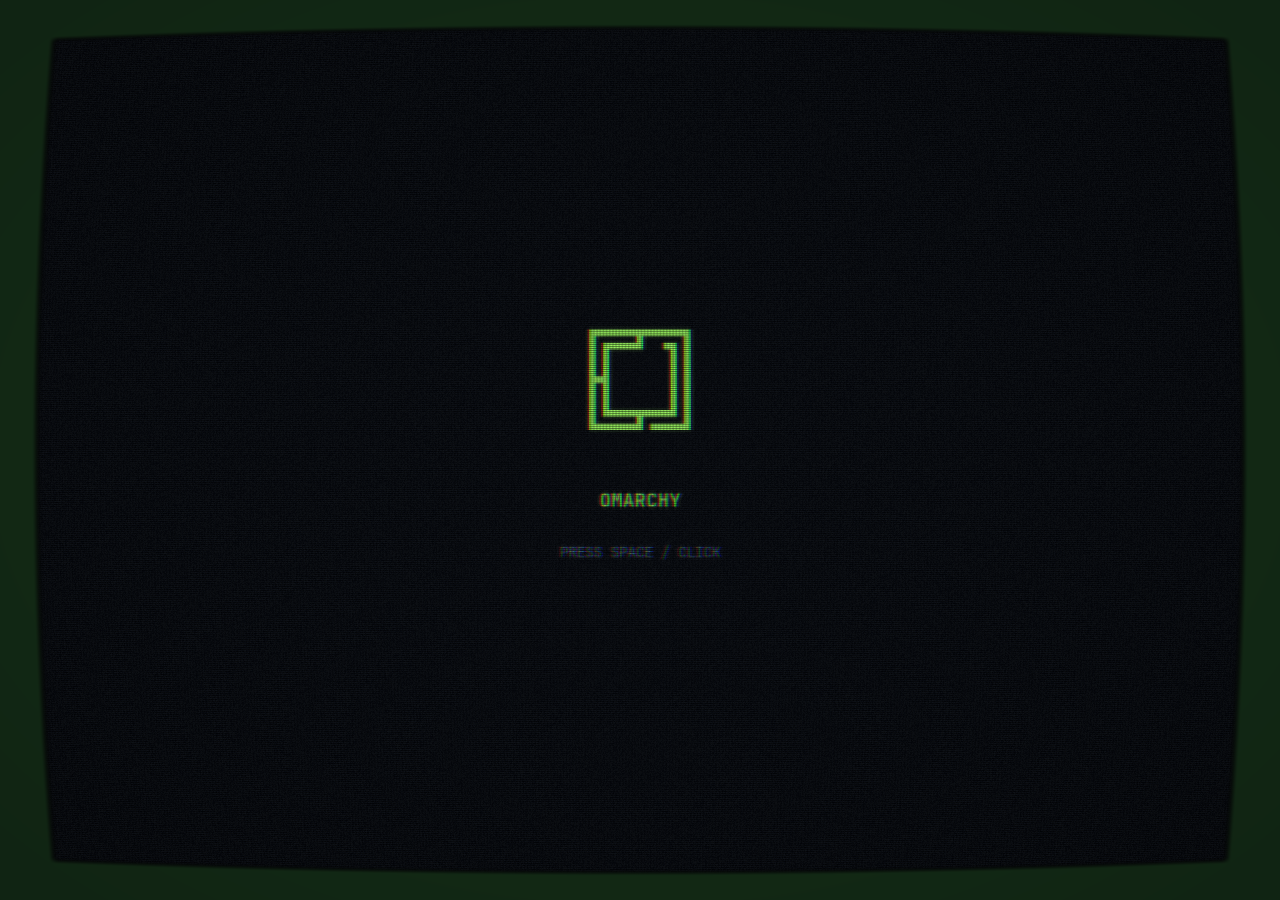
==== commit 0e040f0c: "a11y, mobile type, and boot audio Copy omarchy.org OG/aria, Tab walks rows without starting boot. Fi" ====
--- a/index.html
+++ b/index.html
@@ -6,7 +6,7 @@
     python3 -m http.server 8765
 
   then open http://localhost:8765
-  Space / click once to boot. Links go to omarchy.org.
+  Space / click once to boot. Tab walks links. Links go to omarchy.org.
 -->
 <html lang="en">
 <head>
@@ -50,10 +50,10 @@
       display: block;
       width: 100%;
       height: 100%;
+      cursor: default;
+    }
+    canvas#crt:not(.is-ready) {
       cursor: pointer;
-    }
-    canvas#crt.is-ready {
-      cursor: default;
     }
     canvas#crt.is-hot {
       cursor: pointer;
@@ -84,6 +84,7 @@
       top: 0;
       overflow: hidden;
     }
+    .sr-only,
     #a11y {
       position: absolute;
       width: 1px;
@@ -108,35 +109,38 @@
   </style>
 </head>
 <body>
-  <iframe id="tube" title="Omarchy video" allow="autoplay; encrypted-media; picture-in-picture" allowfullscreen></iframe>
-  <canvas id="crt"></canvas>
-  <button id="back" type="button" aria-label="back"></button>
-  <div id="offscreen"><canvas id="etch"></canvas></div>
-  <nav id="a11y" aria-label="Omarchy">
-    <a href="https://omarchy.org/news/2026/08/omacom-foundation-launches-with-8-million">Omacom Foundation launches with $10 million</a>
-    <a href="https://dhh.dk">DHH</a>
-    <a href="https://omarchy.org/manual/">manual/</a>
-    <a href="https://iso.omarchy.org/omarchy-4.0.1.iso">iso</a>
-    <a href="https://omarchyplugins.com/">plugins/</a>
-    <a href="https://github.com/omacom/omarchy">github</a>
-    <a href="https://omarchy.org/security/">security/</a>
-    <a href="https://omarchy.org/news/">news/</a>
-    <a href="https://omarchy.org/teams/">teams/</a>
-    <a href="https://omarchy.org/patrons/">patrons/</a>
-    <a href="https://omarchy.org/sponsorships/">sponsorships/</a>
-    <a href="https://omarchy.org/air/">air/</a>
-    <a href="https://discord.gg/tXFUdasqhY">discord</a>
-    <a href="https://omarchy.org/meetups/">meetups/</a>
-    <a href="https://omarchy.org/workstations/">workstations/</a>
-    <a href="https://supply.37signals.com/collections/omarchy">merch</a>
-    <a href="https://www.youtube.com/watch?v=F7fe9pa8OeE">intro.mp4</a>
-    <a href="https://www.youtube.com/watch?v=9SDkU5VDQEQ">networkchuck.mp4</a>
-    <a href="mailto:david@omarchy.org">david@omarchy.org</a>
-    <a href="https://37signals.com">37signals</a>
-    <a href="https://basecamp.com">basecamp</a>
-    <a href="https://hey.com">hey</a>
-    <a href="https://www.cloudflare.com">cloudflare</a>
-  </nav>
+  <iframe id="tube" title="Omarchy video" aria-hidden="true" allow="autoplay; encrypted-media; picture-in-picture" allowfullscreen></iframe>
+  <canvas id="crt" aria-hidden="true"></canvas>
+  <button id="back" type="button" aria-label="Back to listing"></button>
+  <div id="offscreen" aria-hidden="true"><canvas id="etch"></canvas></div>
+  <main>
+    <h1 class="sr-only">Beautiful, Fun & Opinionated Linux by DHH</h1>
+    <nav id="a11y" aria-label="Omarchy">
+      <a href="https://omarchy.org/news/2026/08/omacom-foundation-launches-with-8-million" aria-label="Omacom Foundation launches with $10 million">Omacom Foundation launches with $10 million</a>
+      <a href="https://dhh.dk" aria-label="DHH">DHH</a>
+      <a href="https://omarchy.org/manual/" aria-label="The Manual">manual/</a>
+      <a href="https://iso.omarchy.org/omarchy-4.0.1.iso" aria-label="The ISO">iso</a>
+      <a href="https://omarchyplugins.com/" aria-label="The Plugins">plugins/</a>
+      <a href="https://github.com/omacom/omarchy" aria-label="The Code">github</a>
+      <a href="https://omarchy.org/security/" aria-label="Security reporting">security/</a>
+      <a href="https://omarchy.org/news/" aria-label="The News">news/</a>
+      <a href="https://omarchy.org/teams/" aria-label="The Teams">teams/</a>
+      <a href="https://omarchy.org/patrons/" aria-label="The Patrons">patrons/</a>
+      <a href="https://omarchy.org/sponsorships/" aria-label="The Sponsorships">sponsorships/</a>
+      <a href="https://omarchy.org/air/" aria-label="Artists in Residence">air/</a>
+      <a href="https://discord.gg/tXFUdasqhY" aria-label="The Discord">discord</a>
+      <a href="https://omarchy.org/meetups/" aria-label="The Meetups">meetups/</a>
+      <a href="https://omarchy.org/workstations/" aria-label="The Workstations">workstations/</a>
+      <a href="https://supply.37signals.com/collections/omarchy" aria-label="The Merch">merch</a>
+      <a href="https://www.youtube.com/watch?v=F7fe9pa8OeE" data-youtube="F7fe9pa8OeE" aria-label="Play: Omarchy introduction video">intro.mp4</a>
+      <a href="https://www.youtube.com/watch?v=9SDkU5VDQEQ" data-youtube="9SDkU5VDQEQ" aria-label="Play: You need to switch to Linux RIGHT NOW!! by NetworkChuck">networkchuck.mp4</a>
+      <a href="mailto:david@omarchy.org" aria-label="Email david@omarchy.org">david@omarchy.org</a>
+      <a href="https://37signals.com" aria-label="37signals">37signals</a>
+      <a href="https://basecamp.com" aria-label="Basecamp">basecamp</a>
+      <a href="https://hey.com" aria-label="HEY">hey</a>
+      <a href="https://www.cloudflare.com" aria-label="Cloudflare">cloudflare</a>
+    </nav>
+  </main>
   <script type="module">
     const GREEN = "#9ece6a";
     const MATRIX = "#00ff41";
@@ -203,6 +207,7 @@
       href: "https://omarchy.org/news/2026/08/omacom-foundation-launches-with-8-million",
     };
     const DHH = { name: "dhh", href: "https://dhh.dk" };
+    const TAGLINE = "Beautiful, Fun & Opinionated Linux by ";
 
     const VIDEOS = [
       {
@@ -222,6 +227,7 @@
     const crtCanvas = document.getElementById("crt");
     const tube = document.getElementById("tube");
     const backBtn = document.getElementById("back");
+    const a11yNav = document.getElementById("a11y");
     const etchCanvas = document.getElementById("etch");
     const scene = document.createElement("canvas");
     scene.width = 960;
@@ -242,9 +248,11 @@
     let etchDone = false;
     let assetsReady = false;
     let audio = null;
-    let logoBeeped = false;
     let menuLive = false;
+    let chimePlayed = false;
     let hover = null;
+    let kbdFocus = null;
+    let lastInput = "mouse";
     let hits = [];
     let markBottom = 0;
     let playing = null;
@@ -263,6 +271,7 @@
       mem: 0,
       postLines: 0,
       lastBeepLine: -1,
+      crunches: 0,
     };
 
     function now() {
@@ -283,6 +292,31 @@
 
     function ease(t) {
       return t * t * (3 - 2 * t);
+    }
+
+    function shellMetrics() {
+      const w = scene.width;
+      const h = scene.height;
+      const short = h < 540;
+      const narrow = w < 600;
+      const newsY = narrow ? 38 : Math.round(h * 0.035);
+      const newsH = 22;
+      const brandTop = newsY + newsH + (narrow ? 22 : 10);
+      const logoSize = short ? 44 : 68;
+      const markTop = brandTop + logoSize + (narrow ? 10 : 8);
+      const maxUiW = w * 0.84;
+      let uiFont = short ? 13 : 15;
+      ctx.font = `${uiFont}px "JetBrains Mono", monospace`;
+      const postSamples = POST_LINES.map((line) => {
+        const raw = line.mem ? "MEM  65536K OK" : line.text;
+        return narrow ? raw.replace(/ {2,}/g, "  ") : raw;
+      });
+      const samples = [TAGLINE + "dhh", ...postSamples];
+      while (uiFont > 9 && samples.some((s) => ctx.measureText(s).width > maxUiW)) {
+        uiFont -= 1;
+        ctx.font = `${uiFont}px "JetBrains Mono", monospace`;
+      }
+      return { w, h, short, narrow, newsY, newsH, brandTop, logoSize, markTop, uiFont };
     }
 
     function beep(freq, dur, gain = 0.035) {
@@ -297,6 +331,187 @@
       osc.connect(amp).connect(audio.destination);
       osc.start(t);
       osc.stop(t + dur);
+    }
+
+    let hddNoise = null;
+    function getHddNoise() {
+      if (!audio) return null;
+      if (!hddNoise) {
+        // One frozen seek: VCM click + arm rings (~1.3 / 2.1 kHz) + carriage clunk.
+        const rate = audio.sampleRate;
+        const len = Math.floor(rate * 0.06);
+        hddNoise = audio.createBuffer(1, len, rate);
+        const data = hddNoise.getChannelData(0);
+        for (let i = 0; i < len; i++) {
+          const sec = i / rate;
+          const env = Math.exp(-sec * 58);
+          const click = i < 6 ? (i === 0 ? 0.85 : 0.12) : 0;
+          const clunk = Math.sin(2 * Math.PI * 270 * sec) * Math.exp(-sec * 78) * 0.4;
+          const ring13 = Math.sin(2 * Math.PI * 1300 * sec) * Math.exp(-sec * 68) * 0.32;
+          const ring21 = Math.sin(2 * Math.PI * 2080 * sec) * Math.exp(-sec * 88) * 0.26;
+          const grit = (Math.random() * 2 - 1) * Math.exp(-sec * 110) * 0.16;
+          data[i] = (click + clunk + ring13 + ring21 + grit) * env;
+        }
+      }
+      return hddNoise;
+    }
+
+    function crunch() {
+      if (!audio) return;
+      const buf = getHddNoise();
+      if (!buf) return;
+      const t = audio.currentTime;
+      const src = audio.createBufferSource();
+      src.buffer = buf;
+      const lp = audio.createBiquadFilter();
+      lp.type = "lowpass";
+      lp.frequency.value = 4200;
+      const g = audio.createGain();
+      g.gain.setValueAtTime(0.056, t);
+      g.gain.exponentialRampToValueAtTime(0.0001, t + 0.07);
+      src.connect(lp).connect(g).connect(audio.destination);
+      src.start(t);
+      src.stop(t + 0.07);
+    }
+
+    const powerOnBytes = fetch(new URL("./power on.m4a", import.meta.url)).then((r) => r.arrayBuffer());
+    let powerOnBuf = null;
+
+    async function playPowerSwitch() {
+      if (!audio) return;
+      if (!powerOnBuf) {
+        powerOnBuf = await audio.decodeAudioData((await powerOnBytes).slice(0));
+      }
+      const src = audio.createBufferSource();
+      src.buffer = powerOnBuf;
+      const g = audio.createGain();
+      g.gain.value = 0.12;
+      src.connect(g).connect(audio.destination);
+      src.start(audio.currentTime);
+    }
+
+    // Systems-online: brighter major color, lighter tape echo.
+    function macChime() {
+      if (!audio) return;
+      const t0 = audio.currentTime;
+      const tail = 5.35;
+
+      const master = audio.createGain();
+      master.gain.setValueAtTime(0.48, t0);
+      master.gain.setValueAtTime(0.48, t0 + 1.4);
+      master.gain.exponentialRampToValueAtTime(0.0001, t0 + tail);
+      master.connect(audio.destination);
+
+      const bus = audio.createGain();
+      const toneLp = audio.createBiquadFilter();
+      toneLp.type = "lowpass";
+      toneLp.Q.value = 0.65;
+      toneLp.frequency.setValueAtTime(520, t0);
+      toneLp.frequency.linearRampToValueAtTime(1400, t0 + 0.26);
+      toneLp.frequency.exponentialRampToValueAtTime(480, t0 + 2.6);
+      bus.connect(toneLp);
+
+      const dry = audio.createGain();
+      dry.gain.value = 0.24;
+      toneLp.connect(dry).connect(master);
+
+      const echo = audio.createDelay(2.0);
+      echo.delayTime.value = 0.36;
+      const echo2 = audio.createDelay(2.0);
+      echo2.delayTime.value = 0.54;
+      const echoDamp = audio.createBiquadFilter();
+      echoDamp.type = "lowpass";
+      echoDamp.frequency.setValueAtTime(2200, t0);
+      echoDamp.frequency.exponentialRampToValueAtTime(700, t0 + 3.2);
+      const echoFb = audio.createGain();
+      echoFb.gain.setValueAtTime(0.48, t0);
+      echoFb.gain.linearRampToValueAtTime(0.34, t0 + 3.6);
+      const echoWet = audio.createGain();
+      echoWet.gain.value = 0.46;
+      toneLp.connect(echo).connect(echoDamp).connect(echoFb);
+      echoFb.connect(echo);
+      echoFb.connect(echo2).connect(echoWet).connect(master);
+      echoFb.connect(echoWet);
+
+      const nLen = Math.floor(audio.sampleRate * 0.3);
+      const nBuf = audio.createBuffer(1, nLen, audio.sampleRate);
+      const nd = nBuf.getChannelData(0);
+      for (let i = 0; i < nLen; i++) {
+        nd[i] = (Math.random() * 2 - 1) * Math.pow(1 - i / nLen, 1.4);
+      }
+      const whoosh = audio.createBufferSource();
+      whoosh.buffer = nBuf;
+      const whooshBp = audio.createBiquadFilter();
+      whooshBp.type = "bandpass";
+      whooshBp.frequency.setValueAtTime(240, t0);
+      whooshBp.frequency.exponentialRampToValueAtTime(880, t0 + 0.28);
+      whooshBp.Q.value = 0.75;
+      const whooshG = audio.createGain();
+      whooshG.gain.setValueAtTime(0.0001, t0);
+      whooshG.gain.exponentialRampToValueAtTime(0.12, t0 + 0.05);
+      whooshG.gain.exponentialRampToValueAtTime(0.0001, t0 + 0.48);
+      whoosh.connect(whooshBp).connect(whooshG).connect(bus);
+      whoosh.start(t0);
+      whoosh.stop(t0 + 0.35);
+
+      // D major — same analog stack, just a little sunnier.
+      const voices = [
+        { f: 146.83, type: "sine", g: 0.18, atk: 0.08 },
+        { f: 185.0, type: "triangle", g: 0.12, atk: 0.12 },
+        { f: 220.0, type: "sine", g: 0.1, atk: 0.16 },
+        { f: 293.66, type: "sine", g: 0.045, atk: 0.2 },
+      ];
+      for (const v of voices) {
+        const osc = audio.createOscillator();
+        osc.type = v.type;
+        osc.frequency.value = v.f;
+        const g = audio.createGain();
+        g.gain.setValueAtTime(0.0001, t0);
+        g.gain.exponentialRampToValueAtTime(v.g, t0 + v.atk);
+        g.gain.setValueAtTime(v.g, t0 + 0.85);
+        g.gain.exponentialRampToValueAtTime(0.0001, t0 + 3.75);
+        osc.connect(g).connect(bus);
+        osc.start(t0);
+        osc.stop(t0 + 3.95);
+      }
+    }
+
+    function hrefKey(href) {
+      return String(href || "").replace(/\/$/, "");
+    }
+
+    function itemFromLink(el) {
+      if (!el) return null;
+      const yt = el.dataset.youtube;
+      const href = el.getAttribute("href");
+      return hits.find((item) => {
+        if (yt && item.youtube === yt) return true;
+        return item.href && hrefKey(item.href) === hrefKey(href);
+      }) || null;
+    }
+
+    function a11yLinkFor(item) {
+      if (!item) return null;
+      for (const a of a11yNav.querySelectorAll("a")) {
+        if (item.youtube && a.dataset.youtube === item.youtube) return a;
+        if (item.href && hrefKey(a.getAttribute("href")) === hrefKey(item.href)) return a;
+      }
+      return null;
+    }
+
+    function focusables() {
+      return [...hits].sort((a, b) => a.y - b.y || a.x - b.x);
+    }
+
+    function cycleFocus(dir) {
+      const list = focusables();
+      if (!list.length) return;
+      const cur = list.findIndex((item) => sameHit(item, kbdFocus));
+      const idx = cur < 0 ? (dir > 0 ? 0 : list.length - 1) : (cur + dir + list.length) % list.length;
+      kbdFocus = list[idx];
+      lastInput = "key";
+      const link = a11yLinkFor(kbdFocus);
+      if (link) link.focus({ preventScroll: true });
     }
 
     // Old shader used 1.18 / 1.22 zoom (~8–9% inset). Pull that in by ~25px
@@ -426,14 +641,13 @@
     function startBoot() {
       if (!assetsReady || boot.started) return;
       if (!audio) audio = new AudioContext();
-      audio.resume();
+      audio.resume().then(() => playPowerSwitch());
       boot.started = true;
       boot.t0 = now();
       boot.mem = 0;
       boot.postLines = 0;
       boot.lastBeepLine = -1;
-      beep(90, 0.09, 0.05);
-      setTimeout(() => beep(55, 0.12, 0.03), 80);
+      boot.crunches = 0;
     }
 
     function drawBlockCursor(afterX, midY, fontPx) {
@@ -444,7 +658,10 @@
     }
 
     function sameHit(a, b) {
-      return a && b && a.name === b.name && a.href === b.href && a.youtube === b.youtube && a.action === b.action;
+      if (!a || !b) return false;
+      if (a.youtube || b.youtube) return a.youtube === b.youtube;
+      if (a.href && b.href) return hrefKey(a.href) === hrefKey(b.href);
+      return a.name === b.name && a.action === b.action;
     }
 
     function placeTube() {
@@ -471,6 +688,8 @@
       placeTube();
       tube.src = `https://www.youtube-nocookie.com/embed/${encodeURIComponent(item.youtube)}?autoplay=1&rel=0&modestbranding=1&playsinline=1`;
       tube.style.display = "block";
+      tube.removeAttribute("aria-hidden");
+      tube.title = item.title || "Omarchy video";
       backBtn.classList.add("is-on");
       crtCanvas.classList.add("is-watching");
       beep(660, 0.05, 0.03);
@@ -481,6 +700,8 @@
       playing = null;
       tube.src = "";
       tube.style.display = "none";
+      tube.setAttribute("aria-hidden", "true");
+      tube.title = "Omarchy video";
       backBtn.classList.remove("is-on");
       backHot = false;
       crtCanvas.classList.remove("is-watching");
@@ -511,10 +732,11 @@
       ctx.fillText("OMARCHY", w / 2, h * 0.56);
       ctx.fillStyle = DIM;
       ctx.font = "400 14px 'JetBrains Mono', monospace";
-      ctx.fillText(assetsReady ? "PRESS ANY KEY" : "LOADING ROM…", w / 2, h * 0.62);
+      const gateMsg = assetsReady ? "PRESS SPACE / CLICK" : "LOADING ROM…";
+      ctx.fillText(gateMsg, w / 2, h * 0.62);
       if (assetsReady && Math.floor(now() * 2) % 2 === 0) {
         ctx.fillStyle = GREEN;
-        ctx.fillRect(w / 2 + 78, h * 0.62 - 8, 9, 16);
+        ctx.fillRect(w / 2 + ctx.measureText(gateMsg).width * 0.5 + 8, h * 0.62 - 8, 9, 16);
       }
     }
 
@@ -524,7 +746,11 @@
       boot.postLines = shown;
       if (shown > 0 && shown !== boot.lastBeepLine) {
         boot.lastBeepLine = shown;
-        beep(1400 + shown * 40, 0.025, 0.02);
+        const line = POST_LINES[shown - 1];
+        if (line && line.text && boot.crunches < 5) {
+          boot.crunches += 1;
+          crunch();
+        }
       }
 
       if (shown >= 5) {
@@ -535,12 +761,14 @@
       const fade = 1 - ease(clamp((t - 1.75) / 0.28, 0, 1));
       if (fade <= 0) return;
 
+      const { w, h, narrow, uiFont } = shellMetrics();
       ctx.save();
       ctx.globalAlpha = fade;
       ctx.textAlign = "left";
       ctx.textBaseline = "top";
-      ctx.font = "400 16px 'JetBrains Mono', monospace";
-      let y = scene.height * 0.08;
+      ctx.font = `400 ${uiFont}px "JetBrains Mono", monospace`;
+      let y = Math.max(h * 0.08, 36);
+      const rowH = uiFont + 10;
       for (let i = 0; i < shown; i++) {
         const line = POST_LINES[i];
         let text = line.text;
@@ -548,30 +776,25 @@
           const k = String(boot.mem).padStart(5, "0");
           text = boot.mem >= 65536 ? "MEM  65536K OK" : `MEM  ${k}K`;
         }
+        if (narrow) text = text.replace(/ {2,}/g, "  ");
         ctx.fillStyle = line.color;
-        ctx.fillText(text, scene.width * 0.07, y);
-        y += 26;
+        ctx.fillText(text, w * 0.08, y);
+        y += rowH;
       }
       ctx.restore();
     }
 
     function drawLogo(t) {
       if (!logo.complete || !logo.naturalWidth) return;
-      const w = scene.width;
-      const h = scene.height;
-      const short = h < 540;
+      const { w, h, short, brandTop, logoSize } = shellMetrics();
       const appear = clamp((t - 2.2) / 1.45, 0, 1);
       if (appear <= 0) return;
-      if (appear > 0 && !logoBeeped) {
-        logoBeeped = true;
-        beep(520, 0.08, 0.04);
-      }
 
       const up = ease(clamp((t - 4.0) / 0.5, 0, 1));
       const settle = ease(clamp((t - 6.9) / 0.55, 0, 1));
-      const size = lerp(lerp(Math.min(268, h * 0.38), short ? 64 : 100, up), short ? 44 : 68, settle);
+      const size = lerp(lerp(Math.min(268, h * 0.38), short ? 64 : 100, up), logoSize, settle);
       const cx = w / 2;
-      const cy = lerp(lerp(h * 0.46, h * 0.22, up), h * (short ? 0.09 : 0.1), settle);
+      const cy = lerp(lerp(h * 0.46, h * 0.22, up), brandTop + size * 0.5, settle);
       const x = cx - size / 2;
       const y = cy - size / 2;
 
@@ -599,14 +822,12 @@
       const fade = ease(clamp((t - 4.2) / 0.35, 0, 1));
       if (fade <= 0) return;
 
-      const w = scene.width;
-      const h = scene.height;
-      const short = h < 540;
+      const { w, h, short, markTop } = shellMetrics();
       const settle = ease(clamp((t - 6.9) / 0.55, 0, 1));
       const markW = lerp(Math.min(880, w * 0.92), Math.min(w * (short ? 0.64 : 0.7), short ? 480 : 620), settle);
       const markH = (markW / ETCH_W) * ETCH_H;
       const x = (w - markW) / 2;
-      const y = lerp(h * 0.34, h * (short ? 0.13 : 0.155), settle);
+      const y = lerp(h * 0.34, markTop, settle);
       markBottom = y + markH;
 
       ctx.save();
@@ -628,26 +849,20 @@
 
       if (t > 6.9 && !menuLive) {
         menuLive = true;
-        beep(880, 0.07, 0.03);
-        setTimeout(() => beep(1175, 0.12, 0.03), 90);
         crtCanvas.classList.add("is-ready");
       }
     }
 
     function layoutListing() {
-      const w = scene.width;
-      const h = scene.height;
-      const short = h < 540;
-      const narrow = w < 600;
+      const { w, h, short, narrow, newsY, uiFont } = shellMetrics();
       const compact = short || narrow;
       const wide = w / h > 1.55;
       const files = LINKS;
       const cols = short && wide ? 5 : w < 560 ? 2 : w < 900 ? 3 : 4;
       const rows = Math.ceil(files.length / cols);
-      const font = short ? 13 : 16;
-      const rowH = short ? 20 : 26;
-      // Room for the tagline + "omarchy $ ls" above the first row.
-      const tagLift = short ? 36 : 44;
+      const rowH = uiFont + 10;
+      const promptLift = uiFont + 8;
+      const tagLift = promptLift + uiFont + 8;
       const top = compact
         ? markBottom + tagLift + (short ? 16 : 20)
         : Math.max(markBottom + tagLift + 8, h * 0.48);
@@ -666,36 +881,27 @@
           y: top + row * rowH,
           w: colW,
           h: rowH,
-          font,
+          font: uiFont,
           kind: "ls",
         });
       }
 
-      const newsFont = short ? 12 : 13;
-      ctx.font = `${newsFont}px "JetBrains Mono", monospace`;
+      ctx.font = `${uiFont}px "JetBrains Mono", monospace`;
       items.push({
         ...NEWS,
         x: w * 0.08,
-        y: h * 0.035,
+        y: newsY,
         w: ctx.measureText(NEWS.name).width + 16,
-        h: 22,
-        font: newsFont,
+        h: uiFont + 10,
+        font: uiFont,
         kind: "news",
       });
 
       const maxFootW = w * 0.84;
       const footLeft = w * 0.08;
-      let footFont = short ? 13 : 15;
+      const footFont = uiFont;
       ctx.font = `${footFont}px "JetBrains Mono", monospace`;
-      let footSizes = FOOT.map((item) => ctx.measureText(item.name).width + 16);
-      let longest = Math.max(...footSizes);
-      // Only shrink if a single name still overflows — wrapping is the usual mobile path.
-      while (longest > maxFootW && footFont > 11) {
-        footFont -= 1;
-        ctx.font = `${footFont}px "JetBrains Mono", monospace`;
-        footSizes = FOOT.map((item) => ctx.measureText(item.name).width + 16);
-        longest = Math.max(...footSizes);
-      }
+      const footSizes = FOOT.map((item) => ctx.measureText(item.name).width + 16);
       const footRows = [[]];
       let rowW = 0;
       for (let i = 0; i < FOOT.length; i++) {
@@ -728,25 +934,24 @@
         }
       }
 
-      const tagFont = short ? 13 : 15;
-      const tagMid = top - (short ? 36 : 44);
-      const tagH = short ? 20 : 22;
-      ctx.font = `${tagFont}px "JetBrains Mono", monospace`;
-      const prefixW = ctx.measureText("Beautiful, Fun & Opinionated Linux by ").width;
+      const tagMid = top - tagLift;
+      const tagH = uiFont + 8;
+      ctx.font = `${uiFont}px "JetBrains Mono", monospace`;
+      const prefixW = ctx.measureText(TAGLINE).width;
       items.push({
         ...DHH,
         x: w * 0.08 + prefixW,
         y: tagMid - tagH * 0.5,
         w: ctx.measureText("dhh").width + 16,
         h: tagH,
-        font: tagFont,
+        font: uiFont,
         kind: "tag",
       });
 
       const listBottom = top + rows * rowH;
       const footReserve = footPad + footBlock + 10;
       const thumbGap = short ? 10 : 16;
-      const labelH = short ? 16 : 20;
+      const labelH = uiFont + 6;
       let thumbH = h - footReserve - listBottom - thumbGap - labelH - 8;
       thumbH = clamp(thumbH, short ? 52 : 70, short ? 108 : 148);
       let thumbW = thumbH * (16 / 9);
@@ -764,12 +969,12 @@
           w: thumbW,
           h: thumbH + labelH,
           thumbH,
-          font: short ? 12 : 14,
+          font: uiFont,
           kind: "thumb",
         });
       }
 
-      return { items, top, font, short };
+      return { items, top, font: uiFont, short, tagFont: uiFont, tagLift, promptLift };
     }
 
     function drawListing(t) {
@@ -789,11 +994,11 @@
       ctx.font = `${layout.font}px "JetBrains Mono", monospace`;
       ctx.textAlign = "left";
       ctx.textBaseline = "middle";
-      ctx.fillText("omarchy $ ls", w * 0.08, layout.top - (layout.short ? 18 : 22));
+      ctx.fillText("omarchy $ ls", w * 0.08, layout.top - layout.promptLift);
 
       ctx.fillStyle = PAPER;
-      ctx.font = `${layout.short ? 13 : 15}px "JetBrains Mono", monospace`;
-      ctx.fillText("Beautiful, Fun & Opinionated Linux by ", w * 0.08, layout.top - (layout.short ? 36 : 44));
+      ctx.font = `${layout.tagFont}px "JetBrains Mono", monospace`;
+      ctx.fillText(TAGLINE, w * 0.08, layout.top - layout.tagLift);
 
       for (const item of layout.items) {
         const on = sameHit(hover, item);
@@ -919,6 +1124,10 @@
       drawLogo(t);
       drawEtch(t);
       drawListing(t);
+      if (t >= 4.0 && !chimePlayed) {
+        chimePlayed = true;
+        macChime();
+      }
 
       if (t > 2) {
         ctx.globalAlpha = 0.4;
@@ -1096,8 +1305,10 @@
     function frame() {
       resize();
       const t = bootTime();
-      hover = hitAt(mouse.x < 0 ? null : mouse);
-      crtCanvas.classList.toggle("is-hot", !!hover);
+      const pointed = hitAt(mouse.x < 0 ? null : mouse);
+      const keyed = kbdFocus ? hits.find((item) => sameHit(item, kbdFocus)) : null;
+      hover = pointed || (lastInput === "key" ? keyed : null);
+      crtCanvas.classList.toggle("is-hot", !!pointed);
       drawScene(t);
 
       const z = crtZoom();
@@ -1134,15 +1345,32 @@
         return;
       }
       if (!boot.started) {
-        if (e.code === "Space") e.preventDefault();
+        if (e.code !== "Space" && e.code !== "Enter") return;
+        e.preventDefault();
         startBoot();
         return;
       }
       if (!menuLive) return;
-      if (e.code === "Enter") activate(hover);
+      if (e.key === "Tab") {
+        e.preventDefault();
+        cycleFocus(e.shiftKey ? -1 : 1);
+        return;
+      }
+      if (e.code === "Space" && hover) {
+        e.preventDefault();
+        activate(hover);
+        return;
+      }
+      if (e.code === "Enter" && hover) {
+        if (hover.youtube || !a11yNav.contains(document.activeElement)) {
+          e.preventDefault();
+          activate(hover);
+        }
+      }
     });
 
     crtCanvas.addEventListener("mousemove", (e) => {
+      lastInput = "mouse";
       const pt = screenToScene(e.clientX, e.clientY);
       if (pt) {
         mouse.x = pt.x;
@@ -1153,6 +1381,11 @@
       }
     });
 
+    crtCanvas.addEventListener("mouseleave", () => {
+      mouse.x = -1;
+      mouse.y = -1;
+    });
+
     backBtn.addEventListener("click", () => stopVideo());
     backBtn.addEventListener("mouseenter", () => { backHot = true; });
     backBtn.addEventListener("mouseleave", () => { backHot = false; });
@@ -1166,6 +1399,22 @@
       }
       const item = hitAt(screenToScene(e.clientX, e.clientY));
       if (item) activate(item);
+    });
+
+    a11yNav.addEventListener("focusin", (e) => {
+      const a = e.target.closest("a");
+      if (!a) return;
+      lastInput = "key";
+      kbdFocus = itemFromLink(a) || { name: a.textContent.trim(), href: a.getAttribute("href"), youtube: a.dataset.youtube };
+    });
+
+    a11yNav.addEventListener("click", (e) => {
+      const a = e.target.closest("a");
+      if (!a || !a.dataset.youtube) return;
+      const item = itemFromLink(a) || VIDEOS.find((v) => v.youtube === a.dataset.youtube);
+      if (!item || !menuLive) return;
+      e.preventDefault();
+      playVideo(item);
     });
 
     loadAssets().catch((err) => {
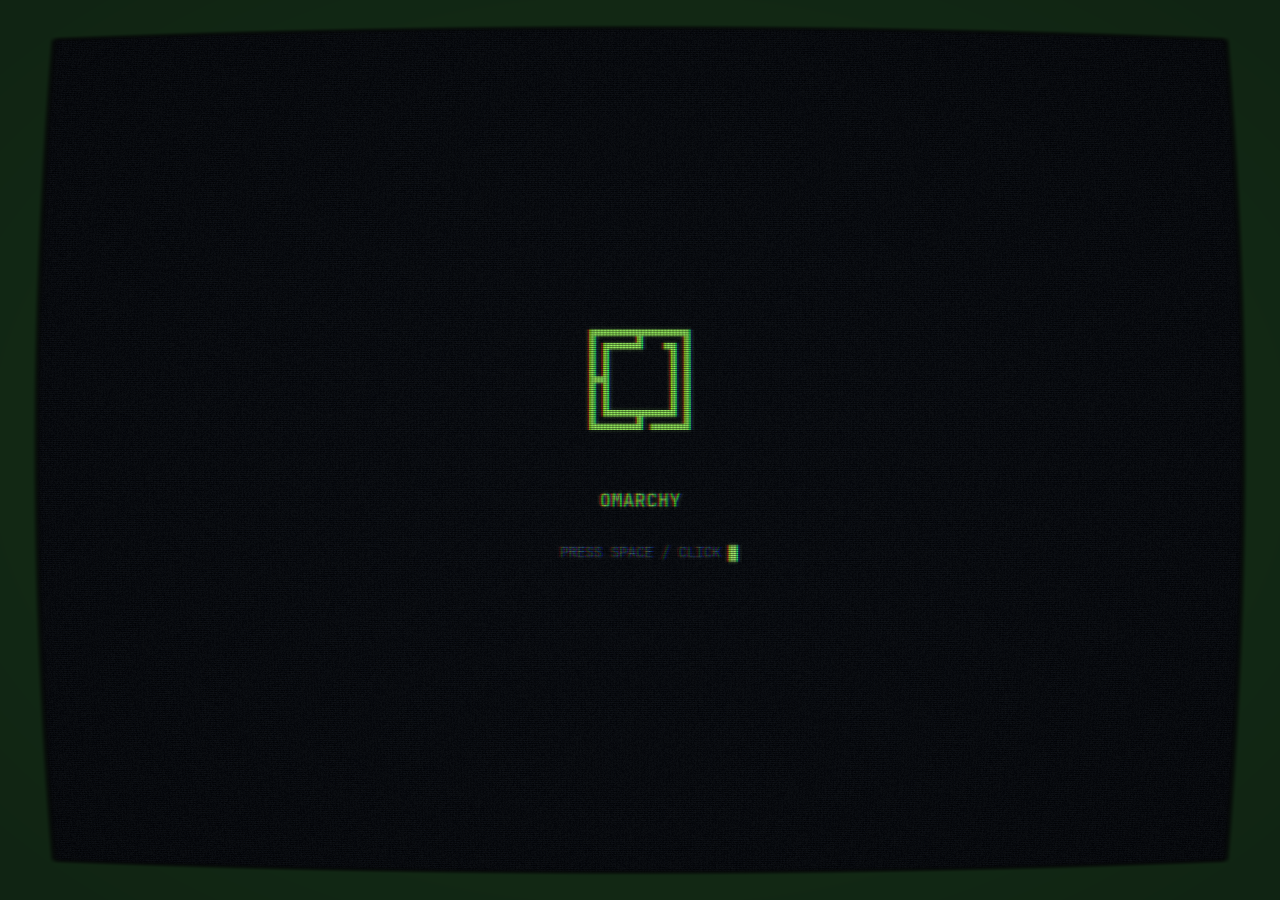
==== commit 442ffa4e: "arrow key navigation" ====
--- a/index.html
+++ b/index.html
@@ -6,7 +6,7 @@
     python3 -m http.server 8765
 
   then open http://localhost:8765
-  Space / click once to boot. Tab walks links. Links go to omarchy.org.
+  Space / click once to boot. Tab or arrows walk links. Links go to omarchy.org.
 -->
 <html lang="en">
 <head>
@@ -503,15 +503,56 @@
       return [...hits].sort((a, b) => a.y - b.y || a.x - b.x);
     }
 
+    function applyFocus(item) {
+      if (!item) return;
+      kbdFocus = item;
+      lastInput = "key";
+      const link = a11yLinkFor(item);
+      if (link) link.focus({ preventScroll: true });
+    }
+
     function cycleFocus(dir) {
       const list = focusables();
       if (!list.length) return;
       const cur = list.findIndex((item) => sameHit(item, kbdFocus));
       const idx = cur < 0 ? (dir > 0 ? 0 : list.length - 1) : (cur + dir + list.length) % list.length;
-      kbdFocus = list[idx];
-      lastInput = "key";
-      const link = a11yLinkFor(kbdFocus);
-      if (link) link.focus({ preventScroll: true });
+      applyFocus(list[idx]);
+    }
+
+    // Arrow keys: pick the nearest hit in that direction, preferring the
+    // same row (left/right) or column (up/down) so ls columns feel like a grid.
+    function moveFocus(dx, dy) {
+      if (!hits.length) return;
+      const cur = (hover && hits.find((item) => sameHit(item, hover)))
+        || (kbdFocus && hits.find((item) => sameHit(item, kbdFocus)))
+        || null;
+      if (!cur) {
+        applyFocus(focusables()[0]);
+        return;
+      }
+      const horizontal = dx !== 0;
+      const dir = horizontal ? dx : dy;
+      const cx = cur.x + cur.w * 0.5;
+      const cy = cur.y + cur.h * 0.5;
+      const candidates = [];
+      for (const item of hits) {
+        if (sameHit(item, cur)) continue;
+        const ix = item.x + item.w * 0.5;
+        const iy = item.y + item.h * 0.5;
+        const primary = horizontal ? (ix - cx) * dir : (iy - cy) * dir;
+        if (primary <= 0) continue;
+        const aligned = horizontal
+          ? !(item.y + item.h <= cur.y || item.y >= cur.y + cur.h)
+          : !(item.x + item.w <= cur.x || item.x >= cur.x + cur.w);
+        const cross = horizontal ? Math.abs(iy - cy) : Math.abs(ix - cx);
+        if (!aligned && cross > primary) continue;
+        candidates.push({ item, primary, cross, aligned });
+      }
+      if (!candidates.length) return;
+      const aligned = candidates.filter((c) => c.aligned);
+      const pool = aligned.length ? aligned : candidates;
+      pool.sort((a, b) => (a.aligned === b.aligned ? 0 : a.aligned ? -1 : 1) || a.primary - b.primary || a.cross - b.cross);
+      applyFocus(pool[0].item);
     }
 
     // Old shader used 1.18 / 1.22 zoom (~8–9% inset). Pull that in by ~25px
@@ -1356,6 +1397,27 @@
         cycleFocus(e.shiftKey ? -1 : 1);
         return;
       }
+      if (e.altKey || e.metaKey || e.ctrlKey) return;
+      if (e.key === "ArrowLeft") {
+        e.preventDefault();
+        moveFocus(-1, 0);
+        return;
+      }
+      if (e.key === "ArrowRight") {
+        e.preventDefault();
+        moveFocus(1, 0);
+        return;
+      }
+      if (e.key === "ArrowUp") {
+        e.preventDefault();
+        moveFocus(0, -1);
+        return;
+      }
+      if (e.key === "ArrowDown") {
+        e.preventDefault();
+        moveFocus(0, 1);
+        return;
+      }
       if (e.code === "Space" && hover) {
         e.preventDefault();
         activate(hover);
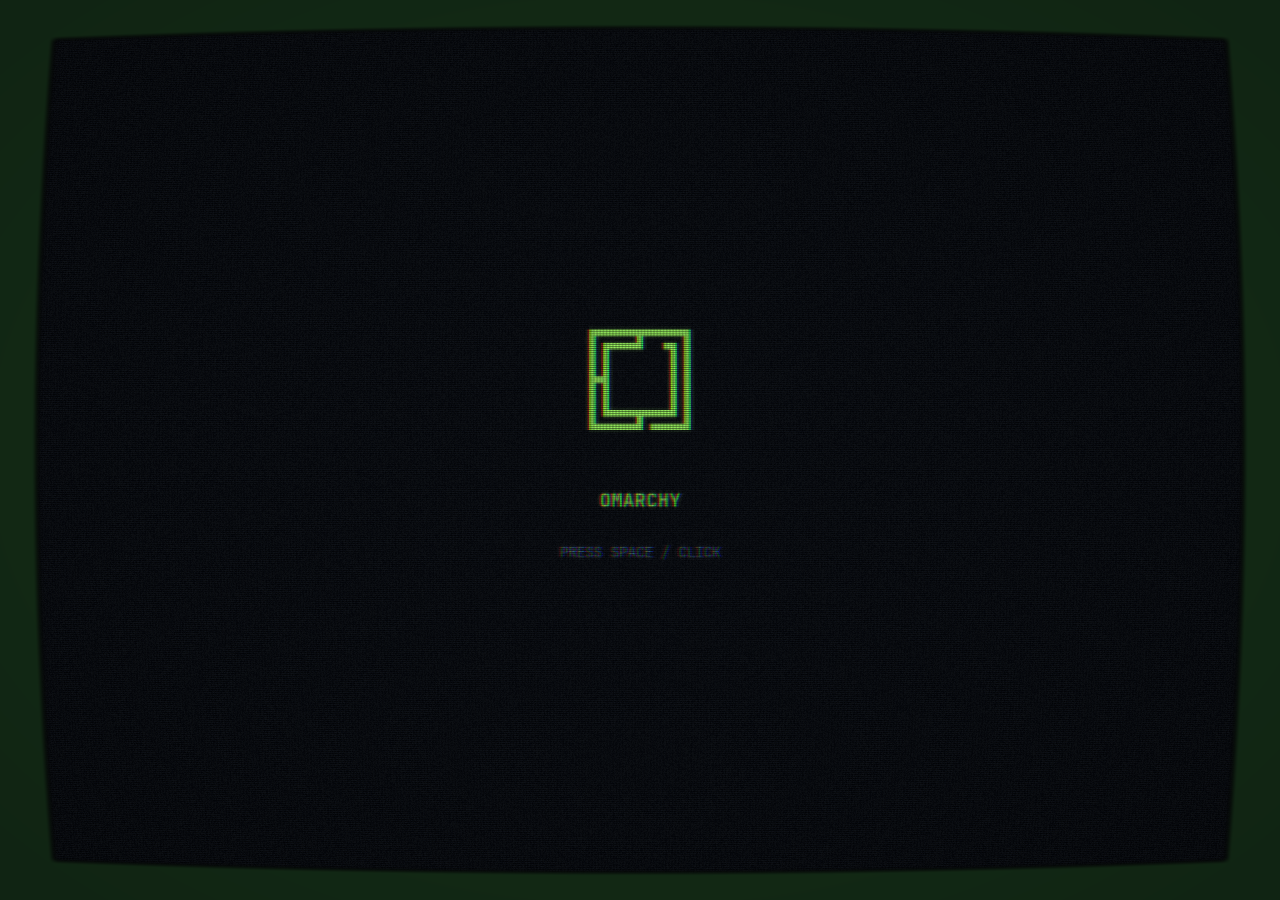
==== commit 91c2e922: "fix video page arrow nav" ====
--- a/index.html
+++ b/index.html
@@ -109,7 +109,7 @@
   </style>
 </head>
 <body>
-  <iframe id="tube" title="Omarchy video" aria-hidden="true" allow="autoplay; encrypted-media; picture-in-picture" allowfullscreen></iframe>
+  <iframe id="tube" title="Omarchy video" aria-hidden="true" tabindex="-1" allow="autoplay; encrypted-media; picture-in-picture" allowfullscreen></iframe>
   <canvas id="crt" aria-hidden="true"></canvas>
   <button id="back" type="button" aria-label="Back to listing"></button>
   <div id="offscreen" aria-hidden="true"><canvas id="etch"></canvas></div>
@@ -733,11 +733,16 @@
       tube.title = item.title || "Omarchy video";
       backBtn.classList.add("is-on");
       crtCanvas.classList.add("is-watching");
+      a11yNav.setAttribute("inert", "");
+      if (document.activeElement && document.activeElement !== document.body) {
+        document.activeElement.blur();
+      }
       beep(660, 0.05, 0.03);
     }
 
     function stopVideo() {
       if (!playing) return;
+      const was = playing;
       playing = null;
       tube.src = "";
       tube.style.display = "none";
@@ -746,6 +751,8 @@
       backBtn.classList.remove("is-on");
       backHot = false;
       crtCanvas.classList.remove("is-watching");
+      a11yNav.removeAttribute("inert");
+      applyFocus(hits.find((item) => sameHit(item, was)) || was);
     }
 
     function activate(item) {
@@ -1382,6 +1389,11 @@
         if (e.key === "q" || e.key === "Q" || e.code === "Escape") {
           e.preventDefault();
           stopVideo();
+          return;
+        }
+        if (e.key === "Tab" || e.key === "ArrowLeft" || e.key === "ArrowRight" || e.key === "ArrowUp" || e.key === "ArrowDown") {
+          e.preventDefault();
+          backBtn.focus({ preventScroll: true });
         }
         return;
       }
@@ -1448,6 +1460,9 @@
       mouse.y = -1;
     });
 
+    tube.addEventListener("load", () => {
+      if (playing && document.activeElement === tube) tube.blur();
+    });
     backBtn.addEventListener("click", () => stopVideo());
     backBtn.addEventListener("mouseenter", () => { backHot = true; });
     backBtn.addEventListener("mouseleave", () => { backHot = false; });
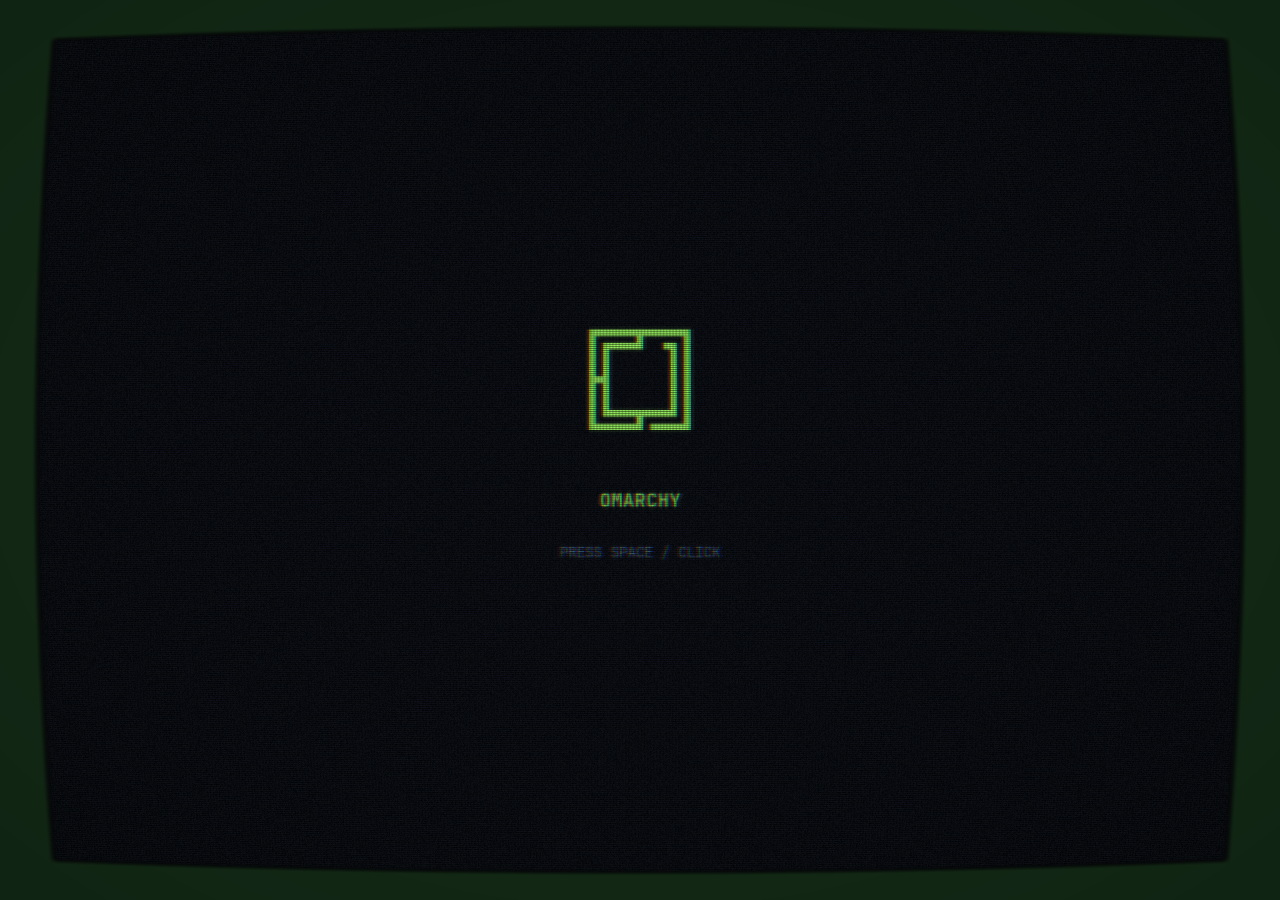
==== commit c9a50b98: "keys has priority on last item pointed by mouse" ====
--- a/index.html
+++ b/index.html
@@ -1355,7 +1355,7 @@
       const t = bootTime();
       const pointed = hitAt(mouse.x < 0 ? null : mouse);
       const keyed = kbdFocus ? hits.find((item) => sameHit(item, kbdFocus)) : null;
-      hover = pointed || (lastInput === "key" ? keyed : null);
+      hover = lastInput === "key" ? keyed : pointed;
       crtCanvas.classList.toggle("is-hot", !!pointed);
       drawScene(t);
 
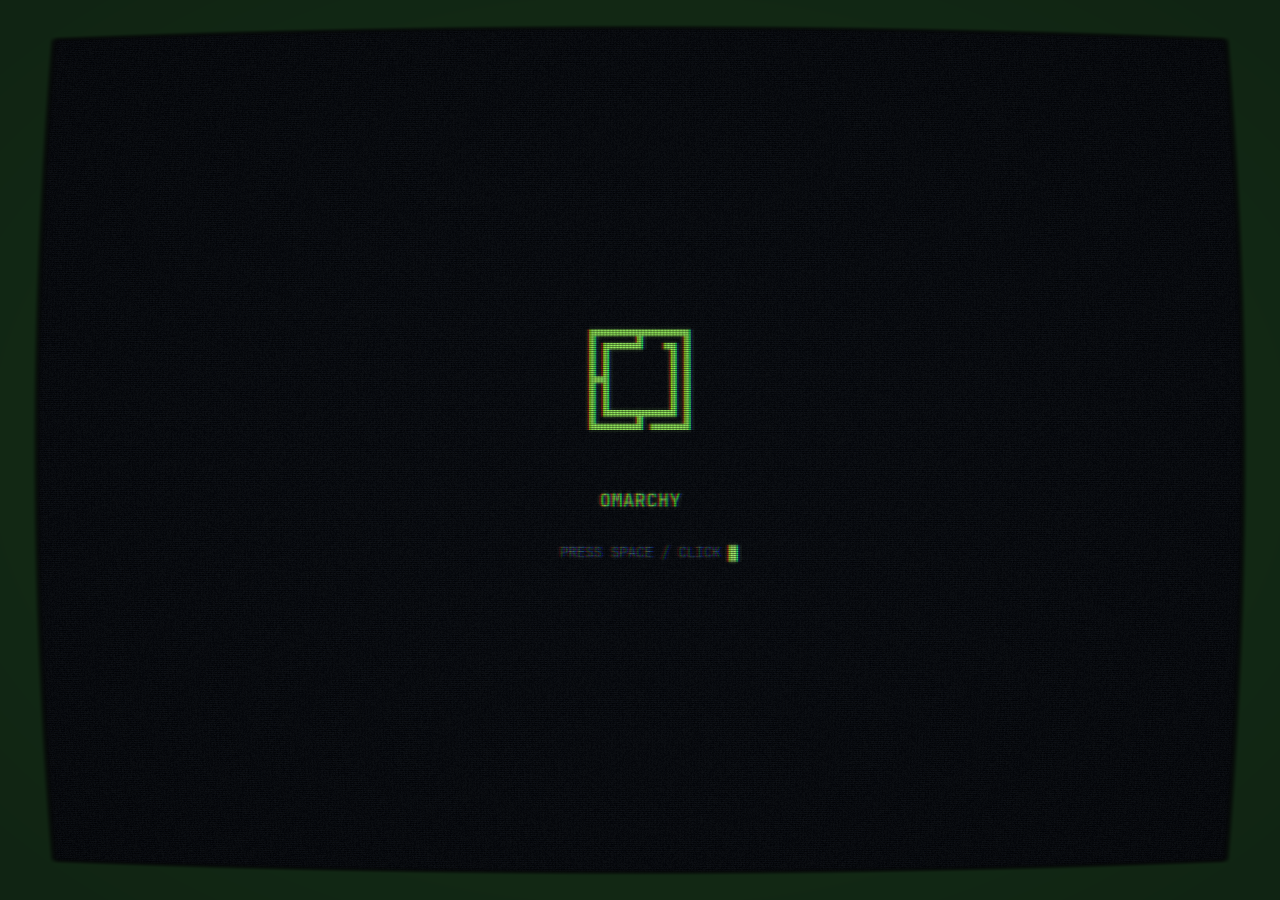
==== commit f334587c: "refactor: get styles out of index Just for the sake of organization." ====
--- a/index.html
+++ b/index.html
@@ -26,87 +26,7 @@
   <meta name="twitter:description" content="Beautiful, Fun &amp; Opinionated Linux by DHH">
   <meta name="twitter:image" content="https://crt.omarchy.org/opengraph.jpg">
   <meta name="twitter:image:alt" content="Omarchy CRT terminal">
-  <style>
-    @font-face {
-      font-family: "JetBrains Mono";
-      src: url("JetBrainsMono-Regular.woff2") format("woff2");
-      font-weight: 400;
-      font-display: block;
-    }
-    @font-face {
-      font-family: "JetBrains Mono";
-      src: url("JetBrainsMono-Bold.woff2") format("woff2");
-      font-weight: 700;
-      font-display: block;
-    }
-    html, body {
-      margin: 0;
-      height: 100%;
-      background: #05060a;
-      overflow: hidden;
-      font-family: "JetBrains Mono", ui-monospace, monospace;
-    }
-    canvas#crt {
-      display: block;
-      width: 100%;
-      height: 100%;
-      cursor: default;
-    }
-    canvas#crt:not(.is-ready) {
-      cursor: pointer;
-    }
-    canvas#crt.is-hot {
-      cursor: pointer;
-    }
-    canvas#crt.is-watching {
-      pointer-events: none;
-    }
-    #tube {
-      position: absolute;
-      border: 0;
-      z-index: 0;
-      display: none;
-      background: #000;
-    }
-    body {
-      position: relative;
-    }
-    canvas#crt {
-      position: absolute;
-      inset: 0;
-      z-index: 1;
-    }
-    #offscreen {
-      position: absolute;
-      width: 972px;
-      height: 240px;
-      left: -9999px;
-      top: 0;
-      overflow: hidden;
-    }
-    .sr-only,
-    #a11y {
-      position: absolute;
-      width: 1px;
-      height: 1px;
-      overflow: hidden;
-      clip: rect(0 0 0 0);
-    }
-    #back {
-      display: none;
-      position: absolute;
-      z-index: 3;
-      margin: 0;
-      padding: 0;
-      border: 0;
-      background: none;
-      opacity: 0;
-      cursor: pointer;
-    }
-    #back.is-on {
-      display: block;
-    }
-  </style>
+  <link rel="stylesheet" href="styles.css"/>
 </head>
 <body>
   <iframe id="tube" title="Omarchy video" aria-hidden="true" tabindex="-1" allow="autoplay; encrypted-media; picture-in-picture" allowfullscreen></iframe>
--- a/styles.css
+++ b/styles.css
@@ -0,0 +1,93 @@
+@font-face {
+  font-family: "JetBrains Mono";
+  src: url("JetBrainsMono-Regular.woff2") format("woff2");
+  font-weight: 400;
+  font-display: block;
+}
+
+@font-face {
+  font-family: "JetBrains Mono";
+  src: url("JetBrainsMono-Bold.woff2") format("woff2");
+  font-weight: 700;
+  font-display: block;
+}
+
+html,
+body {
+  margin: 0;
+  height: 100%;
+  background: #05060a;
+  overflow: hidden;
+  font-family: "JetBrains Mono", ui-monospace, monospace;
+}
+
+canvas#crt {
+  display: block;
+  width: 100%;
+  height: 100%;
+  cursor: default;
+}
+
+canvas#crt:not(.is-ready) {
+  cursor: pointer;
+}
+
+canvas#crt.is-hot {
+  cursor: pointer;
+}
+
+canvas#crt.is-watching {
+  pointer-events: none;
+}
+
+#tube {
+  position: absolute;
+  border: 0;
+  z-index: 0;
+  display: none;
+  background: #000;
+}
+
+body {
+  position: relative;
+}
+
+canvas#crt {
+  position: absolute;
+  inset: 0;
+  z-index: 1;
+}
+
+#offscreen {
+  position: absolute;
+  width: 972px;
+  height: 240px;
+  left: -9999px;
+  top: 0;
+  overflow: hidden;
+}
+
+.sr-only,
+#a11y {
+  position: absolute;
+  width: 1px;
+  height: 1px;
+  overflow: hidden;
+  clip: rect(0 0 0 0);
+}
+
+#back {
+  display: none;
+  position: absolute;
+  z-index: 3;
+  margin: 0;
+  padding: 0;
+  border: 0;
+  background: none;
+  opacity: 0;
+  cursor: pointer;
+}
+
+#back.is-on {
+  display: block;
+}
